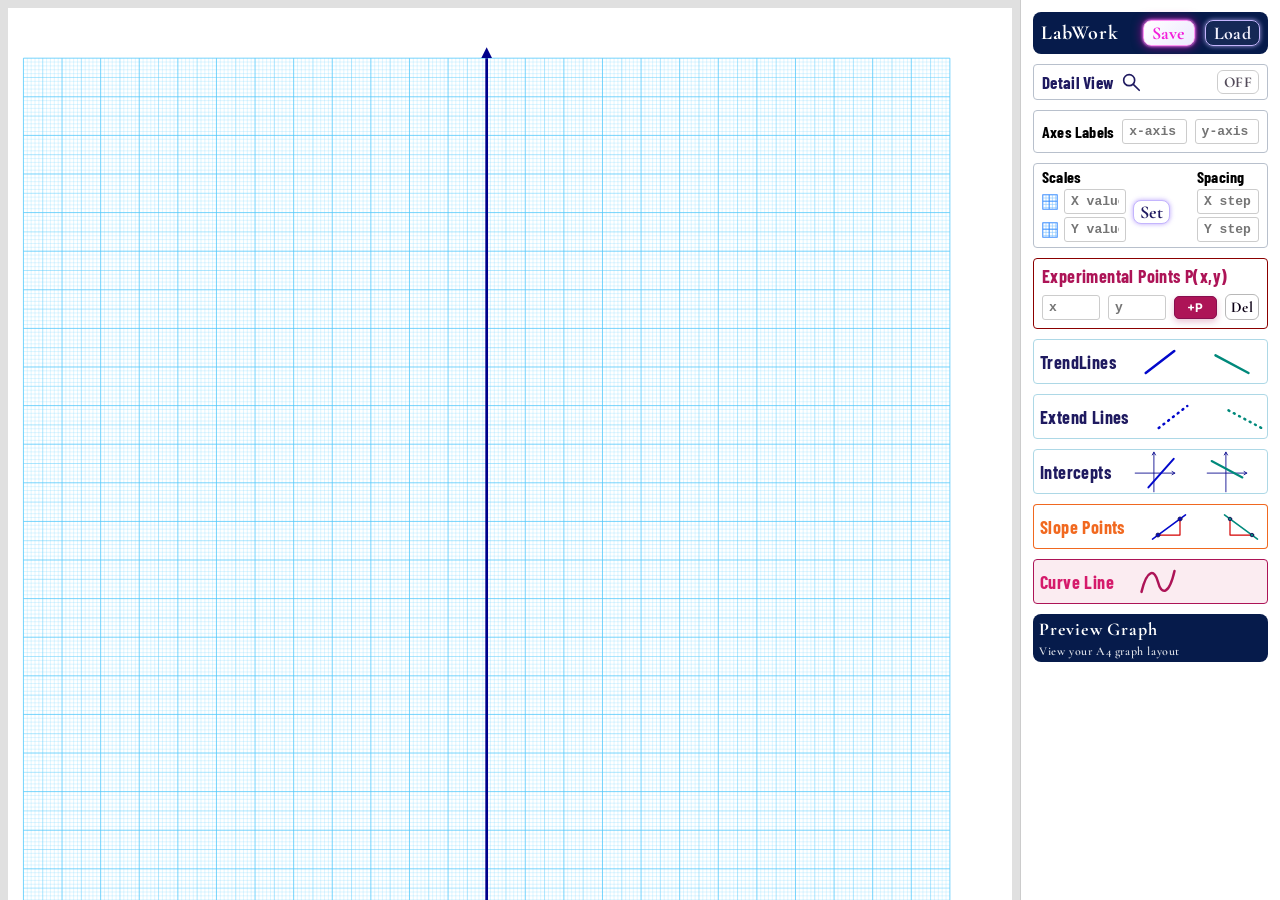
==== index.html @ 35045219 "Update index.html" ====
<!DOCTYPE html>
<html lang="ro">
<head>
  <meta charset="UTF-8">
  <meta name="viewport" content="width=device-width, initial-scale=1.0">
  <title>AxioGraph_4</title>

  <link rel="preconnect" href="https://fonts.googleapis.com">
  <link rel="preconnect" href="https://fonts.gstatic.com" crossorigin>
  <link href="https://fonts.googleapis.com/css2?family=Barlow+Condensed:wght@600;700;800;900&family=Cormorant+Garamond:wght@400;500;600;700&family=Inter:wght@400;500;600;700;800;900&display=swap" rel="stylesheet">
  
<link rel="stylesheet" href="style.css?v=mobile-5">
<script type="module" src="app.js?v=mobile-5"></script>
  
</head>

<body>
  <div id="workspace" class="main-container">

    <!-- ZONA STÂNGĂ: hârtia milimetrică reală AxioGraph -->
    <div id="sheet-column" class="graph-area">
      <div id="a4-container">
        <svg id="graph" xmlns="http://www.w3.org/2000/svg" viewBox="12 -3 260 266" preserveAspectRatio="xMinYMin meet">
          <defs>
            <marker id="arrow-head" viewBox="0 0 6 6" refX="0" refY="3" markerWidth="4" markerHeight="4" orient="auto">
              <path d="M 0 0 L 6 3 L 0 6 z" fill="#00008B" />
            </marker>
          </defs>

          <g id="grid-lines"></g>
          <g id="axes"></g>
          <g id="tick-marks"></g>
          <g id="scale-step-marks"></g>

          <g id="trendline-layer-1"></g>
          <g id="trendline-layer-2"></g>
          <g id="trendline-layer-3"></g>
          <g id="trendline-layer-4"></g>
          <g id="trendline-layer-5"></g>
          <g id="trendline-layer-6"></g>
          <g id="curveline-layer"></g>

          <g id="experimental-points"></g>
          <g id="slope-points"></g>
          <g id="intersection-points"></g>

          <text id="axis-label-x" class="axis-label-svg"
            x="260" y="252" text-anchor="start"></text>

            <text id="axis-label-y" class="axis-label-svg"
            x="135" y="6" text-anchor="middle"></text>
        
          <!-- Zonele invizibile pentru click/tap lângă axe -->
          <g id="magnifier-sensors" pointer-events="none"></g>
        
        </svg>


        <!-- Lupa Detail View -->
          <div
            id="magnifier-lens"
            class="magnifier-lens"
            hidden
            aria-hidden="true"
          >
            <svg
              id="magnifier-svg"
              xmlns="http://www.w3.org/2000/svg"
              preserveAspectRatio="xMidYMid meet"
            >
             <!-- Conținutul Axis Detail View va fi desenat de JavaScript. -->
              <rect
                class="magnifier-background"
                  x="0"
                  y="0"
                  width="100%"
                  height="100%"
              ></rect>
            </svg>
          </div>

      </div>
    </div>

    <!-- ZONA DREAPTĂ: panou  -->
    <div id="controls-column" class="control-panel">
      <div id="controls">

        <!-- CARD 1: LabWork -->
        <div class="card card-1">
          <span class="text-labwork">LabWork</span>

          <button id="save-work" class="btn-save btn-labwork">Save</button>

          <button id="load-work-btn" class="btn-load btn-labwork">Load</button>
          <input type="file" id="load-work-input" accept=".axio,.json,application/json" style="display:none;">
        </div>
        
 <!--CARD   MAGNIFIER  DETAIL VIEW-->

<!-- CARD: DETAIL VIEW -->
<div class="card card-magnifier">
  <div class="magnifier-row">

    <!-- Pornește modul Detail View -->
    <button
      id="activate-magnifier"
      type="button"
      class="magnifier-launch"
      aria-pressed="false"
    >
      <span class="magnifier-button-text">Detail View</span>

      <svg
        class="magnifier-icon"
        viewBox="0 0 24 24"
        aria-hidden="true"
      >
        <circle cx="10" cy="10" r="6"></circle>
        <line x1="14.5" y1="14.5" x2="21" y2="21"></line>
      </svg>
    </button>

    <!-- Oprește modul Detail View -->
    <button
      id="deactivate-magnifier"
      type="button"
      class="btn-del-text btn-magnifier-off"
      disabled
    >
      OFF
    </button>

  </div>

  <span id="magnifier-tip" class="magnifier-tip" role="status" hidden>
   Tap and drag along an axis to inspect<br>
    values and line intercepts.
  </span>
</div>

        <!-- CARD 2A: Axes Labels -->
<div class="card card-labels">
  <div class="row row-between">
    <span class="tool-title text-labels">Axes Labels</span>

    <input
      type="text"
      id="axis-label-input-x"
      class="input-label"
      placeholder="x-axis"
    >

    <input
      type="text"
      id="axis-label-input-y"
      class="input-label"
      placeholder="y-axis"
    >
  </div>
</div>

<!-- CARD 2B: Scales + Steps -->
<div class="card card-2">
  <div class="card-2-col">
    <div class="tool-title text-scale">Scales</div>

    <div class="row">
      <svg class="icon-square" viewBox="0 0 20 20" aria-hidden="true">
         <rect x="1" y="1" width="18" height="18" fill="#ffffff" stroke="#2f86ff" stroke-width="1.2"/>
         <path d="M5 1 V19 M9 1 V19 M13 1 V19 M17 1 V19
          M1 5 H19 M1 9 H19 M1 13 H19 M1 17 H19"
         stroke="#7fc4ff" stroke-width="0.7"/>
         <path d="M9 1 V19 M1 9 H19"
         stroke="#2f86ff" stroke-width="1"/>
          </svg>
      <input
        type="number"
        id="scale-input-x"
        class="input-label"
        step="any"
        placeholder="X value"
      >
    </div>

    <div class="row">
      <svg class="icon-square" viewBox="0 0 20 20" aria-hidden="true">
       <rect x="1" y="1" width="18" height="18" fill="#ffffff" stroke="#2f86ff" stroke-width="1.2"/>
         <path d="M5 1 V19 M9 1 V19 M13 1 V19 M17 1 V19
           M1 5 H19 M1 9 H19 M1 13 H19 M1 17 H19"
           stroke="#7fc4ff" stroke-width="0.7"/>
          <path d="M9 1 V19 M1 9 H19"
          stroke="#2f86ff" stroke-width="1"/>
           </svg>
      <input
        type="number"
        id="scale-input-y"
        class="input-label"
        step="any"
        placeholder="Y value"
      >
    </div>
  </div>

  <button
      id="apply-scale"
      type="button"
      class="btn-labwork btn-apply-scale"
  >
    Set
  </button>

  <div class="card-2-col">
    <div class="tool-title text-scale">Spacing</div>

    <div class="row">
      <input
        type="number"
        id="step-input-x"
        class="input-label"
        step="any"
        placeholder="X step"
      >
    </div>

    <div class="row">
      <input
        type="number"
        id="step-input-y"
        class="input-label"
        step="any"
        placeholder="Y step"
      >
    </div>
  </div>
</div>
        
<!-- CARD 3: Experimental Points -->
<div class="card card-3">
  <span class="tool-title text-datapoint">Experimental Points P(x,y)</span>

  <div class="row card-3-controls">
    <input
      type="number"
      id="point-input-x"
      class="input-xy"
      step="any"
      placeholder="x"
    >

    <input
      type="number"
      id="point-input-y"
      class="input-xy"
      step="any"
      placeholder="y"
    >

    <button id="add-point" class="btn-p-plus">+P</button>
    <button id="delete-full-point" class="btn-del-text">Del</button>
  </div>
</div>       

<!-- Cardul 4  Meniu flotant comun pentru TrendLine 1 și 2 -->
<div class="card floating-tool-card">
  <div class="floating-tool-row">
    <span class="floating-tool-title">TrendLines</span>

    <details class="ghost-line" name="tool-menu-group" style="--line-color:#0208cb; --fixed-color:#0008ff;">
      <summary class="ghost-line-summary" aria-label="TrendLine 1">
        <svg viewBox="0 0 40 40" width="44" height="44" aria-hidden="true">
          <line class="ghost-line-diagonal" x1="7" y1="30" x2="33" y2="10" vector-effect="non-scaling-stroke" />
          <path class="ghost-line-x" d="M14 14 L26 26 M26 14 L14 26" vector-effect="non-scaling-stroke" />
        </svg>
      </summary>
      <div class="ghost-line-content">
        <div class="btn-group">
          <button id="activate-trendline-1" class="btn-start">Draw Line</button>
          <button id="fix-trendline-1" class="btn-fix" disabled>Fix Line</button>
          <button id="reset-trendline-1" class="btn-del-text" disabled>Del</button>
        </div>
      </div>
    </details>

    <details class="ghost-line" name="tool-menu-group" style="--line-color:#00897B; --fixed-color:#029688;">
      <summary class="ghost-line-summary" aria-label="TrendLine 2">
        <svg viewBox="0 0 40 40" width="44" height="44" aria-hidden="true">
          <line class="ghost-line-diagonal" x1="5" y1="14" x2="35" y2="30" vector-effect="non-scaling-stroke" />
          <path class="ghost-line-x" d="M14 14 L26 26 M26 14 L14 26" vector-effect="non-scaling-stroke" />
        </svg>
      </summary>
      <div class="ghost-line-content">
        <div class="btn-group">
          <button id="activate-trendline-4" class="btn-start">Draw Line</button>
          <button id="fix-trendline-4" class="btn-fix" disabled>Fix Line</button>
          <button id="reset-trendline-4" class="btn-del-text" disabled>Del</button>
        </div>
      </div>
    </details>
  </div>
</div>


<!-- CARDUL 5: EXTEND LINE — meniu flotant comun pentru Line 1 și Line 2 -->
<div class="card floating-tool-card">
  <div class="floating-tool-row">
    <span class="floating-tool-title extendline-title">Extend Lines</span>

<!-- EXTEND LINE 1 -->
    <details
      class="ghost-line"
      name="tool-menu-group"
      style="--line-color:#0208cb; --fixed-color:#0008ff;"
    >
      <summary class="ghost-line-summary" aria-label="Extend Line 1">
        <svg viewBox="0 0 40 40" width="44" height="44" aria-hidden="true">
          <line
            class="ghost-line-diagonal"
            x1="7"
            y1="30"
            x2="33"
            y2="10"
            stroke-dasharray="1 5"
            vector-effect="non-scaling-stroke"
          />
          <path
            class="ghost-line-x"
            d="M14 14 L26 26 M26 14 L14 26"
            vector-effect="non-scaling-stroke"
          />
        </svg>
      </summary>

      <div class="ghost-line-content">
        <div class="btn-group">
          <button id="activate-extensions" class="btn-start">
            Extend
          </button>
          <button id="fix-extensions" class="btn-fix" disabled>
            Fix Extensions
          </button>
          <button id="reset-extensions" class="btn-del-text" disabled>
            Del
          </button>
        </div>
      </div>
    </details>

<!-- EXTEND LINE 2 -->
    <details
      class="ghost-line"
      name="tool-menu-group"
      style="--line-color:#00897B; --fixed-color:#029688;"
    >
      <summary class="ghost-line-summary" aria-label="Extend Line 2">
        <svg viewBox="0 0 40 40" width="44" height="44" aria-hidden="true">
          <line
            class="ghost-line-diagonal"
            x1="5"
            y1="14"
            x2="35"
            y2="30"
            stroke-dasharray="1 5"
            vector-effect="non-scaling-stroke"
          />
          <path
            class="ghost-line-x"
            d="M14 14 L26 26 M26 14 L14 26"
            vector-effect="non-scaling-stroke"
          />
        </svg>
      </summary>

      <div class="ghost-line-content">
        <div class="btn-group">
          <button id="activate-extensions-2" class="btn-start">
            Extend
          </button>
          <button id="fix-extensions-2" class="btn-fix" disabled>
            Fix Extensions
          </button>
          <button id="reset-extensions-2" class="btn-del-text" disabled>
            Del
          </button>
        </div>
      </div>
    </details>
  </div>
</div>

<!-- CARD 6: AXIS INTERCEPTS — meniuri flotante -->
<div class="card floating-tool-card">
  <div class="floating-tool-row">
    <span class="floating-tool-title">Intercepts</span>

<!-- INTERCEPTS — LINE 1 -->
    <details
      class="ghost-line"
      name="tool-menu-group"
      style="--line-color:#0208cb; --fixed-color:#0008ff;"
    >
      <summary class="ghost-line-summary" aria-label="Axis Intercepts Line 1">
        <svg viewBox="0 0 40 40" width="44" height="44" aria-hidden="true">
          <!-- Desenul complet moștenește animația vechii linii -->
          <g class="ghost-line-diagonal ghost-intercept-mark">

          <!-- OX -->
          <line
            class="ghost-intercept-axis"
            x1="2"
            y1="21"
            x2="38"
            y2="21"
          />
            <polyline
              class="ghost-intercept-axis"
              points="35.5,19.5 38,21 35.5,22.5"
            />

            <!-- OY -->
            <line
            class="ghost-intercept-axis"
            x1="19"
            y1="38"
            x2="19"
            y2="2"
          />
          <polyline
            class="ghost-intercept-axis"
            points="17.5,4.5 19,2 20.5,4.5"
          />

          <!-- Line 1 -->
          <line
            class="ghost-intercept-diagonal"
            x1="14"
            y1="34"
            x2="37"
            y2="8"
          />
        </g>

        <!-- X-ul rămâne separat -->
        <path
          class="ghost-line-x"
          d="M14 14 L26 26 M26 14 L14 26"
          vector-effect="non-scaling-stroke"
        />
       </svg>
      </summary>

      <div class="ghost-line-content">
        <div class="row row-between margin-b">
          <input
            type="number"
            id="intersection-x-value"
            class="input-xy input-intercept"
            step="any"
            placeholder="x₁"
          >
          <button id="add-intersection-x" class="btn-try">
          Try x-intercept
          </button>
          <button id="reset-intersection-x" class="btn-del-text">Del</button>
        </div>

        <div class="row row-between">
          <input
            type="number"
            id="intersection-y-value"
            class="input-xy input-intercept"
            step="any"
            placeholder="y₁"
          >
          <button id="add-intersection-y" class="btn-try">
          Try y-intercept
          </button>
          <button id="reset-intersection-y" class="btn-del-text">Del</button>
        </div>
      </div>
    </details>

<!-- INTERCEPTS — LINE 2 -->
    <details
      class="ghost-line"
      name="tool-menu-group"
      style="--line-color:#00897B; --fixed-color:#029688;"
    >
      <summary class="ghost-line-summary" aria-label="Axis Intercepts Line 2">

        <svg viewBox="0 0 40 40" width="44" height="44" aria-hidden="true">
          <!-- Desenul complet moștenește animația vechii linii -->
          <g class="ghost-line-diagonal ghost-intercept-mark">

            <!-- OX -->
            <line
              class="ghost-intercept-axis"
              x1="2"
              y1="21"
              x2="38"
              y2="21"
            />
            <polyline
              class="ghost-intercept-axis"
              points="35.5,19.5 38,21 35.5,22.5"
            />

            <!-- OY -->
            <line
              class="ghost-intercept-axis"
              x1="19"
              y1="38"
              x2="19"
              y2="2"
            />
            <polyline
              class="ghost-intercept-axis"
              points="17.5,4.5 19,2 20.5,4.5"
            />

            <!-- Line 2 -->
            <line
              class="ghost-intercept-diagonal"
              x1="6"
              y1="10"
              x2="34"
              y2="25"
            />
          </g>

          <!-- X-ul rămâne separat -->
          <path
            class="ghost-line-x"
            d="M14 14 L26 26 M26 14 L14 26"
            vector-effect="non-scaling-stroke"
          />
        </svg>
      </summary>

      <div class="ghost-line-content">
        <div class="row row-between margin-b">
          <input
            type="number"
            id="intersection-x-value-2"
            class="input-xy input-intercept"
            step="any"
            placeholder="x₂"
          >
          <button id="add-intersection-x-2" class="btn-try">
          Try x-intercept
          </button>
          <button id="reset-intersection-x-2" class="btn-del-text">Del</button>
        </div>

        <div class="row row-between">
          <input
            type="number"
            id="intersection-y-value-2"
            class="input-xy input-intercept"
            step="any"
            placeholder="y₂"
          >
          <button id="add-intersection-y-2" class="btn-try">
          Try y-intercept
          </button>
          <button id="reset-intersection-y-2" class="btn-del-text">Del</button>
        </div>
      </div>
    </details>
  </div>
</div>
        
<!-- CARD 7: Slope Points — meniu flotant -->
<div class="card card-5 floating-tool-card">
  <div class="floating-tool-row">
    <span class="floating-tool-title text-slope">Slope Points</span>

    <details
      class="ghost-line"
      name="tool-menu-group"
      style="--line-color:#0208cb; --fixed-color:#0008ff;"
    >
      <summary class="ghost-line-summary" aria-label="Slope Points">
        <svg viewBox="0 0 40 40" width="44" height="44" aria-hidden="true">

          <!-- Desenul care dispare ca fumul -->
          <g class="ghost-line-diagonal ghost-slope-mark">

            <!-- Dreapta albastră -->
            <line
              class="ghost-slope-line"
              x1="5"
              y1="31"
              x2="35"
              y2="9"
            />

            <!-- Diferențele Δx și Δy -->
            <polyline
              class="ghost-slope-guide"
              points="10,27.3 30,27.3 30,12.7"
            />

            <!-- Cele două puncte -->
            <circle class="ghost-slope-point" cx="10" cy="27.3" r="1.8" />
            <circle class="ghost-slope-point" cx="30" cy="12.7" r="1.8" />
          </g>

          <!-- × folosit când meniul este deschis -->
          <path
            class="ghost-line-x"
            d="M14 14 L26 26 M26 14 L14 26"
            vector-effect="non-scaling-stroke"
          />
        </svg>
      </summary>

      <div class="ghost-line-content">
        <div class="row row-between margin-b">
          <input
            type="number"
            id="slope-p1-x"
            class="input-xy"
            step="any"
            placeholder="x₁"
          >

          <input
            type="number"
            id="slope-p1-y"
            class="input-xy"
            step="any"
            placeholder="y₁"
          >

          <button id="add-slope-p1" class="btn-try">
            + P₁
          </button>

          <button id="reset-slope-p1" class="btn-del-text">Del</button>
        </div>

        <div class="row row-between">
          <input
            type="number"
            id="slope-p2-x"
            class="input-xy"
            step="any"
            placeholder="x₂"
          >

          <input
            type="number"
            id="slope-p2-y"
            class="input-xy"
            step="any"
            placeholder="y₂"
          >

          <button id="add-slope-p2" class="btn-try">
            + P₂
          </button>

          <button id="reset-slope-p2" class="btn-del-text">Del</button>
        </div>
      </div>
    </details>

    <details
      class="ghost-line"
      name="tool-menu-group"
      style="--line-color:#00897B; --fixed-color:#029688;"
    >
      <summary class="ghost-line-summary" aria-label="Slope Points Line 2">
          <svg viewBox="0 0 40 40" width="44" height="44" aria-hidden="true">

            <!-- Desenul pantei negative pt dreapta verde-->
            <g class="ghost-line-diagonal ghost-slope-mark">
              <line
                class="ghost-slope-line"
                x1="5"
                y1="9"
                x2="35"
                y2="31"
              />

              <polyline
                class="ghost-slope-guide"
                points="10,12.7 10,27.3 30,27.3"
              />

              <circle class="ghost-slope-point" cx="10" cy="12.7" r="1.6" />
              <circle class="ghost-slope-point" cx="30" cy="27.3" r="1.6" />
            </g>

            <path
              class="ghost-line-x"
              d="M14 14 L26 26 M26 14 L14 26"
              vector-effect="non-scaling-stroke"
            />
          </svg>
        </summary>

        <div class="ghost-line-content">
          <div class="row row-between margin-b">
            <input
              type="number"
              id="slope-s1-x"
              class="input-xy"
              step="any"
              placeholder="x₁"
            >

            <input
              type="number"
              id="slope-s1-y"
              class="input-xy"
              step="any"
              placeholder="y₁"
            >

            <button id="add-slope-s1" class="btn-try">+S₁</button>
            <button id="reset-slope-s1" class="btn-del-text">Del</button>
        </div>

        <div class="row row-between">
          <input
            type="number"
            id="slope-s2-x"
            class="input-xy"
            step="any"
            placeholder="x₂"
          >

          <input
            type="number"
            id="slope-s2-y"
            class="input-xy"
            step="any"
            placeholder="y₂"
          >

          <button id="add-slope-s2" class="btn-try">+S₂</button>
          <button id="reset-slope-s2" class="btn-del-text">Del</button>
       </div>
     </div>
   </details>
  </div>
</div>       

<!-- CARD 9: Curve Line — meniu flotant -->
<div class="card card-7 floating-tool-card">
  <div class="floating-tool-row">
    <span class="floating-tool-title text-curveline">Curve Line</span>

    <details
      class="ghost-line"
      name="tool-menu-group"
      style="--line-color:#AD1457; --fixed-color:#C2185B;"
    >
      <summary class="ghost-line-summary" aria-label="Curve Line">
        <svg viewBox="0 0 40 40" width="44" height="44" aria-hidden="true">

          <!-- Curba care preia hoverul și animația de fum -->
          <path
            class="ghost-line-diagonal ghost-curve-path"
            d="M5 29 C10 8, 17 8, 20 20 S30 32, 35 10"
            fill="none"
            vector-effect="non-scaling-stroke"
          />

          <!-- × afișat când meniul este deschis -->
          <path
            class="ghost-line-x"
            d="M14 14 L26 26 M26 14 L14 26"
            vector-effect="non-scaling-stroke"
          />
        </svg>
      </summary>

      <div class="ghost-line-content">
        <div class="btn-group">
          <button id="activate-curveline" class="btn-curve">
            Draw Curve
          </button>

          <button id="fix-curveline" class="btn-curve-fix" disabled>
            Fix Curve
          </button>

          <button id="reset-curveline" class="btn-del-text" disabled>
            Del
          </button>
        </div>
      </div>
    </details>
  </div>
</div>


        <!-- CARD 10: Graph preview -->
       <button id="preview-graph" class="btn-preview-graph">
          <span class="preview-title">Preview Graph</span>
          <span class="preview-note">
            View your A4 graph layout
          </span>
        </button>

      </div>
    </div>

    <button id="exit-preview" type="button">
      Keep Building
    </button>

  </div>
</body>
</html>
---- style.css ----
html,
body {
  margin: 0;
  padding: 0;
  width: 100%;
  height: 100vh;
  font-family: "Inter", "Segoe UI", Tahoma, Geneva, Verdana, sans-serif;
  background: #f4f6f8;
  overflow: hidden;
}

.main-container,
#workspace {
  display: flex;
  flex-direction: row;
  align-items: stretch;
  width: 100vw;
  height: 100vh;
  overflow: auto;   /* aici trebuie scroll când nu mai încape */
}


.graph-area {
  flex: 1 0 760px;
  min-width: 760px;
  height: 100vh;
  overflow: auto;
  background-color: #e0e0e0;
  padding: 8px;
  box-sizing: border-box;
  display: flex;
  align-items: flex-start;
  justify-content: flex-start;
}

#a4-container {
  position: relative;
  width: calc(100% - 0px);
  aspect-ratio: 264 / 270;
  flex-shrink: 0;
  min-height: 0;
}

#graph {
  display: block;
  width: 100%;
  height: 100%;
  background-color: white;
}

#tick-container {
  position: absolute;
  top: 0;
  left: 0;
  width: 100%;
  height: 100%;
  pointer-events: none;
}
/* Etichete axe peste SVG */
.axis-label-svg {
  font-family: "Inter", sans-serif;
  font-size: 3.4px;
  font-weight: 700;
  fill: #00008b;
  pointer-events: none;
}

/* Panou dreapta */
.control-panel {
  flex: 0 0 260px;
  width: 260px;
  min-width: 260px;
  max-width: 260px;
  height: 100vh;
  background-color: #ffffff;
  border-left: 1px solid #ccc;
  padding: 12px;
  overflow-y: auto;
  overflow-x: auto;
  box-sizing: border-box;
  position: relative;
  z-index: 2;
}

#controls {
  width: 100%;
}

/* Carduri */
.card {
  border-radius: 4px;
  padding: 10px;
  margin-bottom: 10px;
  display: flex;
  flex-direction: column;
  gap: 8px;
  box-sizing: border-box;
  background-color: white;
}

.row {
  display: flex;
  align-items: center;
  gap: 6px;
  width: 100%;
}

.row-between {
  justify-content: space-between;
}

.margin-b {
  margin-bottom: 4px;
}

.btn-group {
  display: flex;
  gap: 6px;
  align-items: center;
}

.tool-title {
  font-size: 18px;
  font-weight: 700;
  letter-spacing: 0.2px;
  white-space: nowrap;
  font-family: "Cormorant Garamond", "Barlow Condensed", "Inter", sans-serif;
}

/* Inputuri generale*/
input {
  border: 1px solid #ccc;
  padding: 4px 6px;
  border-radius: 3px;
  font-family: "Consolas", "Courier New", monospace;
  font-size: 13px;
  font-weight: 600;
  color: #111111;
  box-sizing: border-box;
}

input[type="number"]::-webkit-outer-spin-button,
input[type="number"]::-webkit-inner-spin-button {
  -webkit-appearance: none;
  margin: 0;
}

input[type="number"] {
  appearance: textfield;
  -moz-appearance: textfield;
}

.input-xy {
  width: 52px;
}

.input-label {
  width: 60px;
}
.card-labels .input-label {
  width: 100%;
  min-width: 0;
}

/* Butoane generale */
button {
  border: none;
  border-radius: 5px;
  padding: 3px 4px;
  font-family:"Inter", sans-serif;
  font-weight: 700;
  font-size: 12px;
  cursor: pointer;
  white-space: nowrap;
}

button:hover:not(:disabled) {
  filter: brightness(0.96);
}

button:disabled {
  opacity: 0.70;
  cursor: default;
}

/*Butonul Del folosit peste tot*/
.btn-del-text {
  background: transparent;
  border: 1px solid #b8b8b8;
  color: #0c0015;
  font-family: "Cormorant Garamond", "Poppins", "Segoe UI", sans-serif;
  font-size: 15px;
  font-weight: 700;
  text-transform: none;
  letter-spacing: 0.4px;
  cursor: pointer;
  padding: 3px 5px;
  border-radius: 6px;
  transition:
  color 0.15s ease,
  border-color 0.15s ease,
  background-color 0.15s ease,
  transform 0.12s ease;
}

.btn-del-text:hover:not(:disabled) {
  color: #e90410;
  border-color: #e90410;
  background-color: #fff3f1;
}
/* Confirmare tactilă discretă la click */
.btn-del-text:active:not(:disabled) {
  transform: translateY(1px) scale(0.94);
  transition-duration: 0.07s;
}

/* ==================================================
   CARD 1 — LABWORK, SAVE ȘI LOAD
   ================================================== */

/* Forma cardului */
.card-1 {
  border: none;
  background-color: #061b4b;
  flex-direction: row;
  align-items: center;
  justify-content: flex-start;
  gap: 10px;
  padding: 8px 8px;
  border-radius: 8px;
}


/* Titlul LabWork */
.text-labwork {
  font-family: "Cormorant Garamond", Georgia, serif;
  color: #ffffff;
  font-size: 20px;
  font-weight: 700;
  letter-spacing: 0.8px;
  line-height: 1;
}


/* Aspectul comun al butoanelor Save și Load */
.btn-labwork {
  
  font-family: "Cormorant Garamond", "Barlow Condensed", "Inter", sans-serif, Georgia, serif;

  font-size: 18px;
  font-weight: 700;
  letter-spacing: 0.3px;
  line-height: 1;
  padding: 3px 8px;
  border-radius: 8px;

  transition:
    background-color 0.25s ease,
    color 0.25s ease,
    border-color 0.25s ease,
    opacity 0.25s ease,
    box-shadow 0.25s ease,
    transform 0.25s ease;
}
/* Mișcare comună pentru Save și Load */
.btn-labwork:hover:not(:disabled) {
  transform: translateY(-1px);
}

.btn-labwork:active:not(:disabled) {
  transform: translateY(1px);
  transition-duration: 0.08s;
}


/* Butonul Save — varianta luminoasă, cu glow difuz + gradient */
.btn-save {
  margin-left: auto;
  background: linear-gradient(135deg, #ffffff 0%, #ede9fe 100%);
  color: #f41cdb;
  font-weight: 800;
  border: 1.5px solid #fc94f0;
  box-shadow:
    0 0 3px 0.5px rgb(243, 116, 248),
    0 0 10px 2px rgba(196, 4, 155, 0.548);
}

.btn-save:hover:not(:disabled) {
  background: linear-gradient(135deg, #fce7fb 0%, #f9c9f5 100%);
  color: #d94fc7;
  border-color: #fc94f0;
  box-shadow:
    0 0 3px 0.5px rgba(243, 116, 248, 0.7),
    0 0 10px 2px rgba(196, 4, 155, 0.35);
  opacity: 0.92;
}



/* Butonul Load — contur mai gros, cu glow strâns doar pe linie */
.btn-load {
  background-color: rgba(255, 255, 255, 0.06);
  color: #f5f3ff;
  border: 1.5px solid #c4b5fd;
  box-shadow: 0 0 4px 0.5px rgba(196, 181, 253, 0.7);
}

.btn-load:hover:not(:disabled) {
  background-color: rgba(255, 255, 255, 0.14);
  color: #ddd6fe;
  border-color: #a78bfa;
  box-shadow: 0 0 6px 1px rgba(167, 139, 250, 0.85);
  opacity: 0.88;
}


/* ==================================================
   DETAIL VIEW — CARD ȘI COMENZI - AXIS MAGNIFIER 
   ================================================== */

.card-magnifier {
  position: relative;
  overflow: visible;
  border: 1px solid #b8c0cc;
  background-color: white;
  padding: 4px 8px;
  gap: 0;
}

.magnifier-row {
  display: flex;
  align-items: center;
  width: 100%;
  gap: 7px;
}

/* Zona clicabilă Detail View + lupă */
.magnifier-launch {
  flex: 1 1 auto;
  display: flex;
  align-items: center;
  gap: 7px;
  min-width: 0;
  padding: 2px 0;

  background: transparent;
  border: none;
  color: #1f1a60;
  box-shadow: none;

  font-family: "Barlow Condensed", "Inter", sans-serif;
  font-size: 17px;
  font-weight: 700;
  letter-spacing: 0.3px;
  text-align: left;

  transition:
    color 0.15s ease,
    transform 0.15s ease;
  transform-origin: left center;
}

/* Magnifier Hover: schimbare de culoare și mișcare */
.magnifier-launch:hover:not(:disabled) {
  color: #0008ff;
  transform: translateY(-1px) scale(1.14);
  filter: none;
}

/* Impuls scurt la apăsare */
.magnifier-launch:active:not(:disabled) {
  transform: translateY(0) scale(1.12);
  transition-duration: 0.08s;
}

/* Iconița se așază în dreapta zonei de activare */
.magnifier-icon {
  width: 22px;
  height: 22px;
  flex: 0 0 22px;
  

  fill: none;
  stroke: currentColor;
  stroke-width: 1.8;
  stroke-linecap: round;
}

/* Detail View este activ */
.magnifier-launch[aria-pressed="true"] {
  color: #0008ff;
}

.magnifier-launch[aria-pressed="true"] .magnifier-icon {
  filter: drop-shadow(0 0 2px rgba(0, 8, 255, 0.55));
}

/* OFF păstrează aspectul general al butonului Del */
.btn-magnifier-off {
  flex: 0 0 auto;
  padding: 2px 6px;
}

/* Mesajul va apărea sub card fără să împingă cardurile următoare */
.magnifier-tip {
  position: absolute;
  top: calc(100% + 4px);
  left: 0;
  right: 0;
  z-index: 70;

  box-sizing: border-box;
  padding: 8px 8px;
  border: 1px solid #5c52f3;
  border-radius: 6px;
  background-color: white;
  color: #05022f;
  box-shadow: 0 6px 14px rgba(31, 26, 96, 0.18);

  font-family: "Cormorant Garamond", Georgia, serif;
  font-size: 14px;
  font-weight: 700;
  letter-spacing: 0.2px;
  text-align: center;
  white-space: nowrap;
}

/* ==================================================
   DETAIL VIEW — FEREASTRA LUPEI
   ================================================== */

.magnifier-lens {
  position: absolute;
  z-index: 80;
  pointer-events: none;
  overflow: hidden;
  box-sizing: border-box;

  background-color: white;
  border: 1px solid #1f1a60;
  border-radius: 6px;
  box-shadow: 0 6px 16px rgba(31, 26, 96, 0.22);
  }

/* Lupa pentru OX: lată și joasă */
.magnifier-lens.is-x {
  width: 160px;
  height: 80px;
}

/* Lupa pentru OY: îngustă și înaltă */
.magnifier-lens.is-y {
  width: 90px;
  height: 170px;
}

.magnifier-lens[hidden] {
  display: none;
}

#magnifier-svg {
  display: block;
  width: 100%;
  height: 100%;
}

.magnifier-background {
  fill: white;
}


/* CARD 2A: Axes Labels */
.card-labels {
  border: 1.5px solid #b8c0cc;
  background-color: white;
  padding: 8px;
}
.text-labels {
  font-family: "Barlow Condensed", Inter, sans-serif;
  font-size: 16px;
}

.card-labels .row {
  display: grid;
  grid-template-columns: auto 1fr 1fr;
  align-items: center;
  gap: 8px;
}


/* CARD 2B: Scales + Steps */
.card-2 {
  border: 1.5px solid #b8c0cc;
  background-color: white;
  flex-direction: row;
  align-items: center;
  justify-content: space-between;
  gap: 8px;
  padding: 3px 8px 5px;
}

.card-2-col {
  flex: 0 0 auto;
  display: flex;
  flex-direction: column;
  gap: 3px;
}
.text-scale {
  font-family: "Barlow Condensed", Inter, sans-serif;
  font-size: 16px;
  font-weight: 700;
  letter-spacing: 0.2px;
}
.card-2 .input-label {
  width: 62px;
}

.btn-apply-scale {
  background-color: #ffffff;
  color: #1f1a60;
  border: 1.5px solid #c4b5fd;
  box-shadow: 0 0 4px 0.5px rgba(167, 139, 250, 0.65);
  margin-top: 14px;
  padding: 2px 6px;
  position: relative;
  left: -10px;
}

.btn-apply-scale:hover:not(:disabled) {
  background-color: #f5f3ff;
  color: #0008ff;
  border-color: #a78bfa;
  box-shadow: 0 0 6px 1px rgba(167, 139, 250, 0.8);
}

.icon-square {
  width: 16px;
  height: 16px;
  display: inline-block;
  flex: 0 0 auto;
}

/* ==================================================
   CARD 3 — EXPERIMENTAL POINTS
   ================================================== */

/* Forma cardului */
.card-3 {
  border: 1px solid #8b0000;
  background-color: white;
  padding: 6px 8px 8px;
  gap: 7px;
}

/* Titlul Experimental Points */
.text-datapoint {
  font-family: "Barlow Condensed", Inter, sans-serif;
  color: #AD1457;
  font-size: 18px;
  font-weight: 700;
  letter-spacing: 0.4px;
}

/* Rândul cu x, y, +P și Del Am mărit puțin și inputurile*/
.card-3-controls {
  gap: 8px;
}
.card-3 .input-xy {
  width: 58px;
}

/* Butonul +P ocupă spațiul rămas. Reguli pentru butonul + P */
.btn-p-plus {
  flex: 1 1 auto;
  background-color: #AD1457;
  border: 1px solid #880E4F;
  color: white;
  box-shadow: 0 3px 6px rgba(173, 20, 87, 0.25);

  transition:
    background-color 0.18s ease,
    border-color 0.18s ease,
    box-shadow 0.18s ease,
    transform 0.18s ease;
}

/* Hover pentru +P */
.btn-p-plus:hover:not(:disabled) {
  background-color: #D81B60;
  border-color: #AD1457;
  box-shadow: 0 4px 8px rgba(173, 20, 87, 0.3);
  transform: translateY(-1px);
  filter: none;
}
/* Animație pentru butonul de adăugare punct +P */
.btn-p-plus.is-popping,
.btn-apply-scale.is-popping {
  animation: point-button-pop 0.36s cubic-bezier(0.2, 0.8, 0.3, 1);
}

@keyframes point-button-pop {
  0% {
    transform: scale(1);
  }

  45% {
    transform: scale(1.28);
  }

  75% {
    transform: scale(0.97);
  }

  100% {
    transform: scale(1);
  }
}


/* ==================================================
   CARD 5 ȘI 6; TRENDLINE ȘI EXTEND LINE— MENIURI FLOTANTE 
   ================================================== */

/* Cardul comun */
.floating-tool-card {
  position: relative;
  border: 1px solid #add8e6;
  background-color: white;
  padding: 0px 6px;
  overflow: visible;
}

/* Cardul trece deasupra celor următoare când un meniu este deschis */
.floating-tool-card:has(.ghost-line[open]) {
  z-index: 50;
}


/* Rândul cu titlul și cele două linii */
.floating-tool-row {
  display: flex;
  align-items: center;
  gap: 14px;
  overflow: visible;
}


/* Titlul TrendLine și spațierea*/
.floating-tool-title {
  font-family: "Barlow Condensed", "Inter", sans-serif;
  font-size: 18px;
  font-weight: 700;
  letter-spacing: 0.4px;
  color: #1f1a60;
}
.floating-tool-title + .ghost-line {
  margin-left: 1px;
}

/* Fiecare meniu individual */
.ghost-line {
  position: static;
  padding: 0;
}
/* Regula pentru Extend Line sa stea pe un rând */
.extendline-title {
  white-space: nowrap;
  flex: 0 0 auto;
}

/* Zona clicabilă invizibilă de 44 × 44px */
.ghost-line-summary {
  list-style: none;
  display: flex;
  align-items: center;
  justify-content: center;
  width: 58px;
  height: 43px;
  padding: 0;
  cursor: pointer;
  line-height: 0;
}

.ghost-line-summary::-webkit-details-marker,
.ghost-line-summary::marker {
  display: none;
}


/* Linia în repaus */
.ghost-line-diagonal {
  stroke: var(--line-color);
  stroke-width: 2.5;
  stroke-linecap: round;
  opacity: 1;
  filter:
    blur(0)
    drop-shadow(0 0 0 transparent);
  transform: translateY(0);
  
  transition:
    opacity 1.1s ease 0.2s,
    filter 1.1s ease 0.2s,
    transform 1.1s ease 0.2s,
    stroke-width 0.2s ease;
}


/* Hover: îngroșare moderată și glow discret */
.ghost-line-summary:hover .ghost-line-diagonal {
  stroke-width: 2.9;
  filter:
    blur(0)
    drop-shadow(0 0 2px var(--line-color));
}


/* La deschidere, linia urcă, se transformă în fum și dispare */
.ghost-line[open] > .ghost-line-summary .ghost-line-diagonal {
   animation: ghost-line-smoke 1.10s linear both;
}
@keyframes ghost-line-smoke {
  /* Linia începe să urce limpede */
  0% {
    opacity: 1;
    filter:
      blur(0)
      drop-shadow(0 0 0 transparent);
    transform: translateY(0);
  }

  /* Continuă urcarea înainte de apariția fumului */
  35% {
    opacity: 1;
    filter:
      blur(0.5px)
      drop-shadow(0 0 0 transparent);
    transform: translateY(-3.5px);
  }

  /* Fumul se formează cât linia este încă opacă */
  65% {
    opacity: 1;
    filter:
      blur(7px)
      drop-shadow(0 0 0 transparent);
    transform: translateY(-6.5px);
  }

  /* Fumul începe să dispară */
  82% {
    opacity: 0.65;
    filter:
      blur(9px)
      drop-shadow(0 0 0 transparent);
    transform: translateY(-8.2px);
  }

  /* Dispariția completă */
  100% {
    opacity: 0;
    filter:
      blur(10px)
      drop-shadow(0 0 0 transparent);
    transform: translateY(-10px);
  }
}


/* × ascuns */
.ghost-line-x {
  stroke: var(--line-color);
  stroke-width: 2.5;
  stroke-linecap: round;
  opacity: 0;
  transform-box: fill-box;
  transform-origin: center;
  transform: scale(0.35);

  transition:
    opacity 0.2s ease,
    transform 0.2s ease;
}


/* × apare după dizolvarea liniei */
.ghost-line[open] > .ghost-line-summary .ghost-line-x {
  animation: ghost-x-appear 0.18s ease 1.12s both;
}
@keyframes ghost-x-appear {
  from {
    opacity: 0;
    transform: scale(0.35);
  }

  to {
    opacity: 1;
    transform: scale(0.78);
  }
}


/* Meniul ocupă întreaga lățime a cardului */
.ghost-line-content {
  position: absolute;
  top: calc(100% + 4px);
  left: 0;
  right: 0;
  z-index: 60;
  box-sizing: border-box;
  padding: 8px;
  background-color: white;
  border: 1px solid var(--line-color);
  border-radius: 7px;
  box-shadow: 0 10px 24px rgba(34, 20, 70, 0.22);
  white-space: nowrap;
}
/* Panoul apare după ce linia și-a terminat dizolvarea */
.ghost-line[open] > .ghost-line-content {
  animation: ghost-panel-appear 0.22s ease 0.95s both;
}
@keyframes ghost-panel-appear {
  from {
    opacity: 0;
    pointer-events: none;
  }

  to {
    opacity: 1;
    pointer-events: auto;
  }
}

/* Butoanele sunt centrate în meniul lat */
.ghost-line-content .btn-group {
  width: 100%;
  justify-content: center;
}

/* =========================================================
   DRAW LINE ȘI FIX LINE — BUTOANE TEXT DIN MENIUL TRENDLINE
   ========================================================= */

/* Aspectul comun */
.btn-start,
.btn-fix {
  position: relative;
  background: transparent;
  border: none;
  padding: 5px 8px;
  font-family:  "Barlow Condensed","Inter", sans-serif;
  font-size: 16px;
  font-weight: 600;
  letter-spacing: 0.5px;
  line-height: 1;
  color: var(--button-idle);
  box-shadow: none;
  overflow: visible;

  transition:
    color 0.2s ease,
    text-shadow 0.2s ease,
    transform 0.2s ease;
}


/* Culorile pentru Draw Line — indigo electric */
.btn-start {
  --button-idle: color-mix(in srgb, var(--line-color) 80%, black);
  --button-hover: var(--line-color);
  --button-glow: color-mix(in srgb, var(--line-color) 60%, transparent);
  --button-glow-soft: color-mix(in srgb, var(--line-color) 14%, transparent);
}


/* Culorile pentru Fix Line — violet-indigo mai profund */
.btn-fix {
  --button-idle: color-mix(in srgb, var(--fixed-color) 80%, black);
  --button-hover: var(--fixed-color);
  --button-glow: color-mix(in srgb, var(--fixed-color) 60%, transparent);
  --button-glow-soft: color-mix(in srgb, var(--fixed-color) 14%, transparent);
}


/* Underline-ul ascuns */
.btn-start::after {
  content: "";
  position: absolute;
  left: 8px;
  right: 8px;
  bottom: 1px;
  height: 1.5px;
  border-radius: 999px;
  background-color: var(--line-color);
  box-shadow: 0 1px 2px var(--button-glow);
  transform: scaleX(0);
  transform-origin: left center;

  transition: transform 0.2s ease;
}


/* Hover: text mai luminos, glow și mărire optică */
.btn-start:hover:not(:disabled),
.btn-fix:hover:not(:disabled) {
  color: var(--button-hover);
  text-shadow:
  0 1px 1px var(--button-glow),
  0 2px 3px var(--button-glow-soft);
  transform: translateY(-1px) scale(1.22);
  filter: none;
}


/* Underline-ul Draw se trasează la hover */
.btn-start:hover:not(:disabled)::after {
  transform: scaleX(1);
}

/* Underline-ul Fix — complet, dar ascuns și ridicat */
.btn-fix::after {
  content: "";
  position: absolute;
  left: 8px;
  right: 8px;
  bottom: 1px;
  height: 1.5px;
  border-radius: 999px;
  background-color: var(--fixed-color);
  opacity: 0;
  transform: translateY(-4px);

  transition:
    transform 0.2s cubic-bezier(0.175, 0.885, 0.32, 1.27),
    opacity 0.2s ease,
    box-shadow 0.2s ease;
}


/* La hover, underline-ul Fix coboară și se blochează */
.btn-fix:hover:not(:disabled)::after {
  opacity: 1;
  transform: translateY(0);
  box-shadow: 0 4px 5px var(--button-glow-soft);
}


/* La click, underline-ul face un snap scurt */
.btn-fix:active:not(:disabled)::after {
  transform: translateY(1px) scaleX(0.94);
  transition-duration: 0.07s;
}


/* Mic impuls în momentul apăsării */
.btn-start:active:not(:disabled) {
  transform: translateY(0) scale(1.1);
  transition-duration: 0.08s;
}


/* Draw Line este activ cât timp dreapta poate fi mișcată */
.btn-start.is-active {
  color: var(--button-hover);
  text-shadow:
  0 0 1px var(--button-glow),
  1px 1px 2px var(--button-glow-soft);
  animation: draw-line-pop 0.3s ease;
  filter: none;
}


/* Underline permanent în starea activă */
.btn-start.is-active::after {
  transform: scaleX(1);
}


/* Pop scurt la activare */
@keyframes draw-line-pop {
  0% {
    transform: scale(0.92);
  }

  60% {
    transform: scale(1.08);
  }

  100% {
    transform: scale(1);
  }
}

/* =========================================================
   CARD 7; TRY INTERCEPT — BUTON TEXT SIMPLU DIN CARDUL INTERCEPTS
   ========================================================= */

.btn-try {
  background: transparent;
  border: none;
  padding: 5px 8px;
  font-family: "Barlow Condensed", "Inter", sans-serif;
  font-size: 16px;
  font-weight: 600;
  letter-spacing: 0.4px;
  line-height: 1;
  color: var(--line-color);
  box-shadow: none;

  transition: 
     transform 0.25s ease,
     text-shadow 0.18s ease;
}

/* Hover: glow discret în culoarea dreptei */
.btn-try:hover:not(:disabled) {
  filter: none;
  text-shadow:
    0 0 2px color-mix(
      in srgb,
      var(--line-color) 45%,
      transparent
    );
}
/* =========================================================
   SVG PENTRU ILUSTRARE AXIS INTERCEPTS
   ========================================================= */

/* Axele OX și OY */
.ghost-intercept-axis {
  fill: none;
  stroke: #00008B;
  stroke-width: 0.85;
  stroke-linecap: round;
  stroke-linejoin: round;
  vector-effect: non-scaling-stroke;

  transition: stroke-width 0.2s ease;
}

/* Dreapta care intersectează axele */
.ghost-intercept-diagonal {
  fill: none;
  stroke: var(--line-color);
  stroke-width: 2;
  stroke-linecap: round;
  vector-effect: non-scaling-stroke;

  transition: stroke-width 0.2s ease;
}

/* Hover pe întregul desen */
.ghost-line-summary:hover .ghost-intercept-axis {
  stroke-width: 1;
}

.ghost-line-summary:hover .ghost-intercept-diagonal {
  stroke-width: 2.4;
}

/* Inputuri Axis Intercepts */
.input-xy.input-intercept {
  width: 58px;
}

/* Impuls scurt la apăsare */
.btn-try:active:not(:disabled) {
  transform: scale(1.18);
  transition-duration: 0.08s;
}

/* CARD 7 SLOPE REGULI DE BAZĂ*/
.card-5 {
  border: 1px solid #f06216f4;
  background-color: white;
}
.card-5 .ghost-line-content .btn-del-text {
  transform: translateX(-3px);
}
.text-slope {
  color: #f06216f4;
}
.card-5 .floating-tool-title {
  white-space: nowrap;
  flex: 0 0 auto;
}

/* CARD 7 SLOPE: Desenul pantei din iconiță */
.ghost-slope-line {
  stroke: var(--line-color);
  stroke-width: 1.6;
  stroke-linecap: round;
  vector-effect: non-scaling-stroke;
}

.ghost-slope-guide {
  fill: none;
  stroke: #d40000;
  stroke-width: 1.2;
  stroke-linecap: round;
  stroke-linejoin: round;
  vector-effect: non-scaling-stroke;
}

.ghost-slope-point {
  fill: var(--line-color);
  stroke: #1f1a60;
  stroke-width: 1;
  vector-effect: non-scaling-stroke;
}


/* CARD 9 CURVE LINE REGULI GENERALE */
.card-7 {
  border: 1px solid #ad1457;
  background-color: #fbecf1;
}

.text-curveline {
  color: #d51a6b;
  font-weight: 700;
}

/* Comenzile text pentru Curve Line */
.btn-curve,
.btn-curve-fix {
  background: transparent;
  border: none;
  box-shadow: none;
  padding: 5px 8px;

  font-family: "Barlow Condensed", "Inter", sans-serif;
  font-size: 16px;
  font-weight: 700;
  letter-spacing: 0.5px;
  line-height: 1;

  transition:
    color 0.18s ease,
    transform 0.18s ease;
}

/* Draw — culorile vechi păstrate */
.btn-curve {
  color: #AD1457;
}

/* Fix — rozuri mai închise, vizibile pe alb */
.btn-curve-fix {
  color: #C2185B;
}

/* Hover: schimbare de culoare și mișcare, fără blur */
.btn-curve:hover:not(:disabled) {
  color: #D81B60;
  transform: translateY(-1px) scale(1.14);
  filter: none;
}

.btn-curve-fix:hover:not(:disabled) {
  color: #E91E63;
  transform: translateY(-1px) scale(1.12);
  filter: none;
}

/* Impuls scurt la apăsare */
.btn-curve:active:not(:disabled),
.btn-curve-fix:active:not(:disabled) {
  transform: translateY(0) scale(1.12);
  transition-duration: 0.08s;
}

/* CARD 10 Pentru vizualizare grafic întreg*/
.btn-preview-graph {
  font-family: "Cormorant Garamond", Georgia, serif;
  width: 100%;
  background-color: #061b4b;
  color: #ffffff;
  padding: 4px 6px;
  font-size: 18px;
  font-weight: 700;
  letter-spacing: 0.8px;
  margin-top: 5px;
  border-radius: 8px;
  
  position: relative;
  overflow: hidden;

  display: flex;
  flex-direction: column;
  align-items: flex-start;
  text-align: left;
  gap: 4px;

  transition:
    background-color 0.25s ease,
    box-shadow 0.25s ease,
    transform 0.25s ease;
}

.preview-note {
  font-family: "Cormorant Garamond", Georgia, serif;
  font-size: 12px;
  font-weight: 600;
  letter-spacing: 0.6px;
  opacity: 0.88;
}

/* Linia care deschide Preview-ul */
.btn-preview-graph::after {
  content: "";
  position: absolute;
  left: 50%;
  top: 50%;
  width: calc(100% - 12px);
  height: 2px;

  background: linear-gradient(
    90deg,
    transparent,
    #818cf8,
    #ffffff,
    #818cf8,
    transparent
  );

  opacity: 0;
  transform: translate(-50%, -50%) scaleX(0);
  transform-origin: center;
  box-shadow: 0 0 5px rgba(129, 140, 248, 0.75);
  pointer-events: none;
}

.btn-preview-graph.is-launching {
  pointer-events: none;
}

.btn-preview-graph.is-launching::after {
  animation: preview-line-draw 1.6s cubic-bezier(0.65, 0, 0.35, 1) both;
}

@keyframes preview-line-draw {
  0% {
    opacity: 0;
    transform: translate(-50%, -50%) scaleX(0);
    box-shadow: 0 0 5px rgba(129, 140, 248, 0.75);
    filter: brightness(1);
  }

  20% {
    opacity: 1;
  }

  70% {
    opacity: 1;
    transform: translate(-50%, -50%) scaleX(1);
    box-shadow: 0 0 14px rgba(129, 140, 248, 1);
    filter: brightness(1);
  }

  88% {
    opacity: 0.9;
    transform: translate(-50%, -50%) scaleX(1);
    box-shadow:
      0 0 8px rgba(255, 255, 255, 0.75),
      0 0 24px 18px rgba(129, 140, 248, 0.9);
    filter: brightness(1.5);
   
  }

  100% {
    opacity: 0;
    transform: translate(-50%, -50%) scaleX(1);
    box-shadow:
      0 0 34px 34px rgba(129, 140, 248, 0);
    filter: brightness(1.7);
    
  }
}

/* SVG interaction helpers */
.trend-handle,
.curve-handle {
  pointer-events: all;
  touch-action: none;
}

.trend-hit {
  pointer-events: stroke;
  touch-action: none;
}


*::-webkit-scrollbar {
  width: 10px;
  height: 10px;
}

*::-webkit-scrollbar-track {
  background: #e8eef8;
}

*::-webkit-scrollbar-thumb {
  background: #146f9c;
  border-radius: 999px;
  border: 2px solid #e8eef8;
}

*::-webkit-scrollbar-thumb:hover {
  background: #0f5578;
}

* {
  scrollbar-width: thin;
  scrollbar-color: #146f9c #e8eef8;
}
/* Graph preview mode */

/* În modul normal, butonul Back nu apare. */
#exit-preview {
  display: none;
}

/* În preview, panoul de comandă dispare. */
body.preview-mode #controls-column {
  display: none;
}

/* Fereastra nu mai are scroll în preview. */
body.preview-mode #workspace {
  overflow: hidden;
  align-items: center;
  justify-content: center;
}

/* Zona graficului ocupă întreaga fereastră. */
body.preview-mode #sheet-column {
  flex: 1 1 auto;
  width: 100vw;
  min-width: 0;
  height: 100vh;
  padding: 4px;
  overflow: hidden;
  align-items: center;
  justify-content: center;
}

/* Graficul încape integral și își păstrează proporțiile. */
body.preview-mode #a4-container {
  width: min(calc(100vw - 8px), 96vh);
  height: auto;
  aspect-ratio: 260 / 266;
  flex-shrink: 0;
}

/* Butonul de revenire apare în colț. */
body.preview-mode #exit-preview {
  display: block;
  position: fixed;
  right: 16px;
  bottom: 16px;
  z-index: 100;
  width: auto;
  padding: 8px 12px;
  background-color: #380072;
  color: white;
  border-radius: 7px;
  box-shadow: 0 4px 10px rgba(56, 0, 114, 0.3);

  transition:
    background-color 0.2s ease,
    box-shadow 0.2s ease,
    transform 0.2s ease;
}
body.preview-mode #exit-preview:hover {
  background-color: #5700a8;
  box-shadow: 0 7px 14px rgba(56, 0, 114, 0.4);
  transform: translateY(-3px) scale(1.04);
  filter: none;
}

body.preview-mode #exit-preview:active {
  transform: translateY(0) scale(0.96);
  transition-duration: 0.08s;
}

@media (max-width: 700px) {
  .graph-area {
    flex: 0 0 auto;
    min-width: 0;
    height: 100dvh;
  }

  .control-panel {
    height: 100dvh;
    min-height: 0;
    overflow-y: auto;
  }

  #a4-container {
    width: auto;
    height: calc(100dvh - 16px);
  }
  .trend-hit[data-trendline="1"] {
    pointer-events: none;
  }

.trend-hit-band[data-trendline="1"] {
  pointer-events: all;
  touch-action: none;
  -webkit-user-select: none;
  user-select: none;
  -webkit-touch-callout: none;
}
}
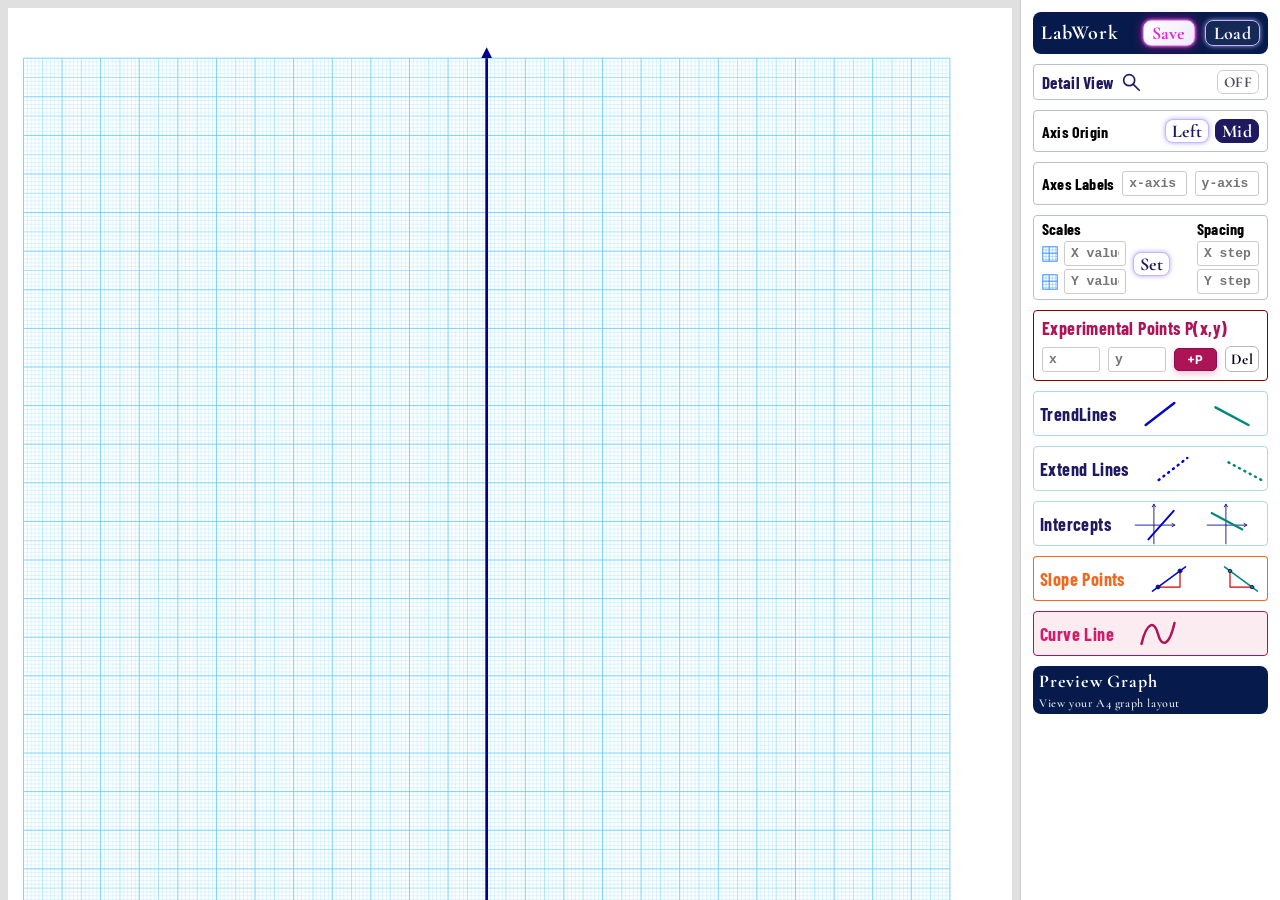
==== commit 03fa0174: "Add selectable axis origin; improve Detail View Add Left and Mid axis-origin modes and update axis l" ====
--- a/index.html
+++ b/index.html
@@ -1,17 +1,16 @@
 <!DOCTYPE html>
-<html lang="ro">
+<html lang="en">
 <head>
   <meta charset="UTF-8">
   <meta name="viewport" content="width=device-width, initial-scale=1.0">
-  <title>AxioGraph_4</title>
+  <title>AxioGraph Lab</title>
 
   <link rel="preconnect" href="https://fonts.googleapis.com">
   <link rel="preconnect" href="https://fonts.gstatic.com" crossorigin>
   <link href="https://fonts.googleapis.com/css2?family=Barlow+Condensed:wght@600;700;800;900&family=Cormorant+Garamond:wght@400;500;600;700&family=Inter:wght@400;500;600;700;800;900&display=swap" rel="stylesheet">
   
-<link rel="stylesheet" href="style.css?v=mobile-5">
-<script type="module" src="app.js?v=mobile-5"></script>
-  
+  <link rel="stylesheet" href="style.css">
+  <script type="module" src="app.js"></script>
 </head>
 
 <body>
@@ -44,40 +43,23 @@
           <g id="slope-points"></g>
           <g id="intersection-points"></g>
 
-          <text id="axis-label-x" class="axis-label-svg"
-            x="260" y="252" text-anchor="start"></text>
-
-            <text id="axis-label-y" class="axis-label-svg"
-            x="135" y="6" text-anchor="middle"></text>
-        
+          <text id="axis-label-x" class="axis-label-svg" x="260" y="252" text-anchor="start"></text>
+
+          <text id="axis-label-y" class="axis-label-svg" x="135" y="6" text-anchor="middle"></text>
+
           <!-- Zonele invizibile pentru click/tap lângă axe -->
           <g id="magnifier-sensors" pointer-events="none"></g>
-        
+
         </svg>
 
 
         <!-- Lupa Detail View -->
-          <div
-            id="magnifier-lens"
-            class="magnifier-lens"
-            hidden
-            aria-hidden="true"
-          >
-            <svg
-              id="magnifier-svg"
-              xmlns="http://www.w3.org/2000/svg"
-              preserveAspectRatio="xMidYMid meet"
-            >
-             <!-- Conținutul Axis Detail View va fi desenat de JavaScript. -->
-              <rect
-                class="magnifier-background"
-                  x="0"
-                  y="0"
-                  width="100%"
-                  height="100%"
-              ></rect>
-            </svg>
-          </div>
+        <div id="magnifier-lens" class="magnifier-lens" hidden aria-hidden="true">
+          <svg id="magnifier-svg" xmlns="http://www.w3.org/2000/svg" preserveAspectRatio="xMidYMid meet">
+            <!-- Conținutul Axis Detail View va fi desenat de JavaScript. -->
+            <rect class="magnifier-background" x="0" y="0" width="100%" height="100%"></rect>
+          </svg>
+        </div>
 
       </div>
     </div>
@@ -85,734 +67,476 @@
     <!-- ZONA DREAPTĂ: panou  -->
     <div id="controls-column" class="control-panel">
       <div id="controls">
-
+    
         <!-- CARD 1: LabWork -->
         <div class="card card-1">
           <span class="text-labwork">LabWork</span>
-
+    
           <button id="save-work" class="btn-save btn-labwork">Save</button>
-
+    
           <button id="load-work-btn" class="btn-load btn-labwork">Load</button>
           <input type="file" id="load-work-input" accept=".axio,.json,application/json" style="display:none;">
         </div>
-        
- <!--CARD   MAGNIFIER  DETAIL VIEW-->
-
-<!-- CARD: DETAIL VIEW -->
-<div class="card card-magnifier">
-  <div class="magnifier-row">
-
-    <!-- Pornește modul Detail View -->
-    <button
-      id="activate-magnifier"
-      type="button"
-      class="magnifier-launch"
-      aria-pressed="false"
-    >
-      <span class="magnifier-button-text">Detail View</span>
-
-      <svg
-        class="magnifier-icon"
-        viewBox="0 0 24 24"
-        aria-hidden="true"
-      >
-        <circle cx="10" cy="10" r="6"></circle>
-        <line x1="14.5" y1="14.5" x2="21" y2="21"></line>
-      </svg>
-    </button>
-
-    <!-- Oprește modul Detail View -->
-    <button
-      id="deactivate-magnifier"
-      type="button"
-      class="btn-del-text btn-magnifier-off"
-      disabled
-    >
-      OFF
-    </button>
-
-  </div>
-
-  <span id="magnifier-tip" class="magnifier-tip" role="status" hidden>
-   Tap and drag along an axis to inspect<br>
-    values and line intercepts.
-  </span>
-</div>
-
+    
+    
+        <!--CARD   MAGNIFIER  DETAIL VIEW-->
+    
+        <div class="card card-magnifier">
+          <div class="magnifier-row">
+    
+            <!-- Pornește modul Detail View -->
+            <button id="activate-magnifier" type="button" class="magnifier-launch" aria-pressed="false">
+              <span class="magnifier-button-text">Detail View</span>
+    
+              <svg class="magnifier-icon" viewBox="0 0 24 24" aria-hidden="true">
+                <circle cx="10" cy="10" r="6"></circle>
+                <line x1="14.5" y1="14.5" x2="21" y2="21"></line>
+              </svg>
+            </button>
+    
+            <!-- Oprește modul Detail View -->
+            <button id="deactivate-magnifier" type="button" class="btn-del-text btn-magnifier-off" disabled>
+              OFF
+            </button>
+    
+          </div>
+    
+          <span id="magnifier-tip" class="magnifier-tip" role="status" hidden>
+            Tap and drag along an axis to inspect<br>
+            values and line intercepts.
+          </span>
+        </div>
+    
+        <!-- CARD: AXIS ORIGIN -->
+        <div class="card card-labels card-origin">
+          <div class="row row-between">
+            <span class="tool-title text-scale">Axis Origin</span>
+    
+            <div class="btn-group">
+              <button id="origin-left" type="button" class="btn-labwork btn-apply-scale" aria-pressed="false">
+                Left
+              </button>
+    
+              <button id="origin-center" type="button" class="btn-labwork btn-apply-scale" aria-pressed="true">
+                Mid
+              </button>
+            </div>
+          </div>
+        </div>
+    
         <!-- CARD 2A: Axes Labels -->
-<div class="card card-labels">
-  <div class="row row-between">
-    <span class="tool-title text-labels">Axes Labels</span>
-
-    <input
-      type="text"
-      id="axis-label-input-x"
-      class="input-label"
-      placeholder="x-axis"
-    >
-
-    <input
-      type="text"
-      id="axis-label-input-y"
-      class="input-label"
-      placeholder="y-axis"
-    >
-  </div>
-</div>
-
-<!-- CARD 2B: Scales + Steps -->
-<div class="card card-2">
-  <div class="card-2-col">
-    <div class="tool-title text-scale">Scales</div>
-
-    <div class="row">
-      <svg class="icon-square" viewBox="0 0 20 20" aria-hidden="true">
-         <rect x="1" y="1" width="18" height="18" fill="#ffffff" stroke="#2f86ff" stroke-width="1.2"/>
-         <path d="M5 1 V19 M9 1 V19 M13 1 V19 M17 1 V19
-          M1 5 H19 M1 9 H19 M1 13 H19 M1 17 H19"
-         stroke="#7fc4ff" stroke-width="0.7"/>
-         <path d="M9 1 V19 M1 9 H19"
-         stroke="#2f86ff" stroke-width="1"/>
-          </svg>
-      <input
-        type="number"
-        id="scale-input-x"
-        class="input-label"
-        step="any"
-        placeholder="X value"
-      >
-    </div>
-
-    <div class="row">
-      <svg class="icon-square" viewBox="0 0 20 20" aria-hidden="true">
-       <rect x="1" y="1" width="18" height="18" fill="#ffffff" stroke="#2f86ff" stroke-width="1.2"/>
-         <path d="M5 1 V19 M9 1 V19 M13 1 V19 M17 1 V19
-           M1 5 H19 M1 9 H19 M1 13 H19 M1 17 H19"
-           stroke="#7fc4ff" stroke-width="0.7"/>
-          <path d="M9 1 V19 M1 9 H19"
-          stroke="#2f86ff" stroke-width="1"/>
-           </svg>
-      <input
-        type="number"
-        id="scale-input-y"
-        class="input-label"
-        step="any"
-        placeholder="Y value"
-      >
-    </div>
-  </div>
-
-  <button
-      id="apply-scale"
-      type="button"
-      class="btn-labwork btn-apply-scale"
-  >
-    Set
-  </button>
-
-  <div class="card-2-col">
-    <div class="tool-title text-scale">Spacing</div>
-
-    <div class="row">
-      <input
-        type="number"
-        id="step-input-x"
-        class="input-label"
-        step="any"
-        placeholder="X step"
-      >
-    </div>
-
-    <div class="row">
-      <input
-        type="number"
-        id="step-input-y"
-        class="input-label"
-        step="any"
-        placeholder="Y step"
-      >
-    </div>
-  </div>
-</div>
-        
-<!-- CARD 3: Experimental Points -->
-<div class="card card-3">
-  <span class="tool-title text-datapoint">Experimental Points P(x,y)</span>
-
-  <div class="row card-3-controls">
-    <input
-      type="number"
-      id="point-input-x"
-      class="input-xy"
-      step="any"
-      placeholder="x"
-    >
-
-    <input
-      type="number"
-      id="point-input-y"
-      class="input-xy"
-      step="any"
-      placeholder="y"
-    >
-
-    <button id="add-point" class="btn-p-plus">+P</button>
-    <button id="delete-full-point" class="btn-del-text">Del</button>
-  </div>
-</div>       
-
-<!-- Cardul 4  Meniu flotant comun pentru TrendLine 1 și 2 -->
-<div class="card floating-tool-card">
-  <div class="floating-tool-row">
-    <span class="floating-tool-title">TrendLines</span>
-
-    <details class="ghost-line" name="tool-menu-group" style="--line-color:#0208cb; --fixed-color:#0008ff;">
-      <summary class="ghost-line-summary" aria-label="TrendLine 1">
-        <svg viewBox="0 0 40 40" width="44" height="44" aria-hidden="true">
-          <line class="ghost-line-diagonal" x1="7" y1="30" x2="33" y2="10" vector-effect="non-scaling-stroke" />
-          <path class="ghost-line-x" d="M14 14 L26 26 M26 14 L14 26" vector-effect="non-scaling-stroke" />
-        </svg>
-      </summary>
-      <div class="ghost-line-content">
-        <div class="btn-group">
-          <button id="activate-trendline-1" class="btn-start">Draw Line</button>
-          <button id="fix-trendline-1" class="btn-fix" disabled>Fix Line</button>
-          <button id="reset-trendline-1" class="btn-del-text" disabled>Del</button>
-        </div>
-      </div>
-    </details>
-
-    <details class="ghost-line" name="tool-menu-group" style="--line-color:#00897B; --fixed-color:#029688;">
-      <summary class="ghost-line-summary" aria-label="TrendLine 2">
-        <svg viewBox="0 0 40 40" width="44" height="44" aria-hidden="true">
-          <line class="ghost-line-diagonal" x1="5" y1="14" x2="35" y2="30" vector-effect="non-scaling-stroke" />
-          <path class="ghost-line-x" d="M14 14 L26 26 M26 14 L14 26" vector-effect="non-scaling-stroke" />
-        </svg>
-      </summary>
-      <div class="ghost-line-content">
-        <div class="btn-group">
-          <button id="activate-trendline-4" class="btn-start">Draw Line</button>
-          <button id="fix-trendline-4" class="btn-fix" disabled>Fix Line</button>
-          <button id="reset-trendline-4" class="btn-del-text" disabled>Del</button>
-        </div>
-      </div>
-    </details>
-  </div>
-</div>
-
-
-<!-- CARDUL 5: EXTEND LINE — meniu flotant comun pentru Line 1 și Line 2 -->
-<div class="card floating-tool-card">
-  <div class="floating-tool-row">
-    <span class="floating-tool-title extendline-title">Extend Lines</span>
-
-<!-- EXTEND LINE 1 -->
-    <details
-      class="ghost-line"
-      name="tool-menu-group"
-      style="--line-color:#0208cb; --fixed-color:#0008ff;"
-    >
-      <summary class="ghost-line-summary" aria-label="Extend Line 1">
-        <svg viewBox="0 0 40 40" width="44" height="44" aria-hidden="true">
-          <line
-            class="ghost-line-diagonal"
-            x1="7"
-            y1="30"
-            x2="33"
-            y2="10"
-            stroke-dasharray="1 5"
-            vector-effect="non-scaling-stroke"
-          />
-          <path
-            class="ghost-line-x"
-            d="M14 14 L26 26 M26 14 L14 26"
-            vector-effect="non-scaling-stroke"
-          />
-        </svg>
-      </summary>
-
-      <div class="ghost-line-content">
-        <div class="btn-group">
-          <button id="activate-extensions" class="btn-start">
-            Extend
+        <div class="card card-labels">
+          <div class="row row-between">
+            <span class="tool-title text-labels">Axes Labels</span>
+    
+            <input type="text" id="axis-label-input-x" class="input-label" placeholder="x-axis">
+    
+            <input type="text" id="axis-label-input-y" class="input-label" placeholder="y-axis">
+          </div>
+        </div>
+    
+        <!-- CARD 2B: Scales + Steps -->
+        <div class="card card-2">
+          <div class="card-2-col">
+            <div class="tool-title text-scale">Scales</div>
+    
+            <div class="row">
+              <svg class="icon-square" viewBox="0 0 20 20" aria-hidden="true">
+                <rect x="1" y="1" width="18" height="18" fill="#ffffff" stroke="#2f86ff" stroke-width="1.2" />
+                <path d="M5 1 V19 M9 1 V19 M13 1 V19 M17 1 V19
+              M1 5 H19 M1 9 H19 M1 13 H19 M1 17 H19" stroke="#7fc4ff" stroke-width="0.7" />
+                <path d="M9 1 V19 M1 9 H19" stroke="#2f86ff" stroke-width="1" />
+              </svg>
+              <input type="text" inputmode="text" id="scale-input-x" class="input-label" step="any" placeholder="X value">
+            </div>
+    
+            <div class="row">
+              <svg class="icon-square" viewBox="0 0 20 20" aria-hidden="true">
+                <rect x="1" y="1" width="18" height="18" fill="#ffffff" stroke="#2f86ff" stroke-width="1.2" />
+                <path d="M5 1 V19 M9 1 V19 M13 1 V19 M17 1 V19
+               M1 5 H19 M1 9 H19 M1 13 H19 M1 17 H19" stroke="#7fc4ff" stroke-width="0.7" />
+                <path d="M9 1 V19 M1 9 H19" stroke="#2f86ff" stroke-width="1" />
+              </svg>
+              <input type="text" inputmode="text" id="scale-input-y" class="input-label" step="any" placeholder="Y value">
+            </div>
+          </div>
+    
+          <button id="apply-scale" type="button" class="btn-labwork btn-apply-scale">
+            Set
           </button>
-          <button id="fix-extensions" class="btn-fix" disabled>
-            Fix Extensions
-          </button>
-          <button id="reset-extensions" class="btn-del-text" disabled>
-            Del
-          </button>
-        </div>
-      </div>
-    </details>
-
-<!-- EXTEND LINE 2 -->
-    <details
-      class="ghost-line"
-      name="tool-menu-group"
-      style="--line-color:#00897B; --fixed-color:#029688;"
-    >
-      <summary class="ghost-line-summary" aria-label="Extend Line 2">
-        <svg viewBox="0 0 40 40" width="44" height="44" aria-hidden="true">
-          <line
-            class="ghost-line-diagonal"
-            x1="5"
-            y1="14"
-            x2="35"
-            y2="30"
-            stroke-dasharray="1 5"
-            vector-effect="non-scaling-stroke"
-          />
-          <path
-            class="ghost-line-x"
-            d="M14 14 L26 26 M26 14 L14 26"
-            vector-effect="non-scaling-stroke"
-          />
-        </svg>
-      </summary>
-
-      <div class="ghost-line-content">
-        <div class="btn-group">
-          <button id="activate-extensions-2" class="btn-start">
-            Extend
-          </button>
-          <button id="fix-extensions-2" class="btn-fix" disabled>
-            Fix Extensions
-          </button>
-          <button id="reset-extensions-2" class="btn-del-text" disabled>
-            Del
-          </button>
-        </div>
-      </div>
-    </details>
-  </div>
-</div>
-
-<!-- CARD 6: AXIS INTERCEPTS — meniuri flotante -->
-<div class="card floating-tool-card">
-  <div class="floating-tool-row">
-    <span class="floating-tool-title">Intercepts</span>
-
-<!-- INTERCEPTS — LINE 1 -->
-    <details
-      class="ghost-line"
-      name="tool-menu-group"
-      style="--line-color:#0208cb; --fixed-color:#0008ff;"
-    >
-      <summary class="ghost-line-summary" aria-label="Axis Intercepts Line 1">
-        <svg viewBox="0 0 40 40" width="44" height="44" aria-hidden="true">
-          <!-- Desenul complet moștenește animația vechii linii -->
-          <g class="ghost-line-diagonal ghost-intercept-mark">
-
-          <!-- OX -->
-          <line
-            class="ghost-intercept-axis"
-            x1="2"
-            y1="21"
-            x2="38"
-            y2="21"
-          />
-            <polyline
-              class="ghost-intercept-axis"
-              points="35.5,19.5 38,21 35.5,22.5"
-            />
-
-            <!-- OY -->
-            <line
-            class="ghost-intercept-axis"
-            x1="19"
-            y1="38"
-            x2="19"
-            y2="2"
-          />
-          <polyline
-            class="ghost-intercept-axis"
-            points="17.5,4.5 19,2 20.5,4.5"
-          />
-
-          <!-- Line 1 -->
-          <line
-            class="ghost-intercept-diagonal"
-            x1="14"
-            y1="34"
-            x2="37"
-            y2="8"
-          />
-        </g>
-
-        <!-- X-ul rămâne separat -->
-        <path
-          class="ghost-line-x"
-          d="M14 14 L26 26 M26 14 L14 26"
-          vector-effect="non-scaling-stroke"
-        />
-       </svg>
-      </summary>
-
-      <div class="ghost-line-content">
-        <div class="row row-between margin-b">
-          <input
-            type="number"
-            id="intersection-x-value"
-            class="input-xy input-intercept"
-            step="any"
-            placeholder="x₁"
-          >
-          <button id="add-intersection-x" class="btn-try">
-          Try x-intercept
-          </button>
-          <button id="reset-intersection-x" class="btn-del-text">Del</button>
-        </div>
-
-        <div class="row row-between">
-          <input
-            type="number"
-            id="intersection-y-value"
-            class="input-xy input-intercept"
-            step="any"
-            placeholder="y₁"
-          >
-          <button id="add-intersection-y" class="btn-try">
-          Try y-intercept
-          </button>
-          <button id="reset-intersection-y" class="btn-del-text">Del</button>
-        </div>
-      </div>
-    </details>
-
-<!-- INTERCEPTS — LINE 2 -->
-    <details
-      class="ghost-line"
-      name="tool-menu-group"
-      style="--line-color:#00897B; --fixed-color:#029688;"
-    >
-      <summary class="ghost-line-summary" aria-label="Axis Intercepts Line 2">
-
-        <svg viewBox="0 0 40 40" width="44" height="44" aria-hidden="true">
-          <!-- Desenul complet moștenește animația vechii linii -->
-          <g class="ghost-line-diagonal ghost-intercept-mark">
-
-            <!-- OX -->
-            <line
-              class="ghost-intercept-axis"
-              x1="2"
-              y1="21"
-              x2="38"
-              y2="21"
-            />
-            <polyline
-              class="ghost-intercept-axis"
-              points="35.5,19.5 38,21 35.5,22.5"
-            />
-
-            <!-- OY -->
-            <line
-              class="ghost-intercept-axis"
-              x1="19"
-              y1="38"
-              x2="19"
-              y2="2"
-            />
-            <polyline
-              class="ghost-intercept-axis"
-              points="17.5,4.5 19,2 20.5,4.5"
-            />
-
-            <!-- Line 2 -->
-            <line
-              class="ghost-intercept-diagonal"
-              x1="6"
-              y1="10"
-              x2="34"
-              y2="25"
-            />
-          </g>
-
-          <!-- X-ul rămâne separat -->
-          <path
-            class="ghost-line-x"
-            d="M14 14 L26 26 M26 14 L14 26"
-            vector-effect="non-scaling-stroke"
-          />
-        </svg>
-      </summary>
-
-      <div class="ghost-line-content">
-        <div class="row row-between margin-b">
-          <input
-            type="number"
-            id="intersection-x-value-2"
-            class="input-xy input-intercept"
-            step="any"
-            placeholder="x₂"
-          >
-          <button id="add-intersection-x-2" class="btn-try">
-          Try x-intercept
-          </button>
-          <button id="reset-intersection-x-2" class="btn-del-text">Del</button>
-        </div>
-
-        <div class="row row-between">
-          <input
-            type="number"
-            id="intersection-y-value-2"
-            class="input-xy input-intercept"
-            step="any"
-            placeholder="y₂"
-          >
-          <button id="add-intersection-y-2" class="btn-try">
-          Try y-intercept
-          </button>
-          <button id="reset-intersection-y-2" class="btn-del-text">Del</button>
-        </div>
-      </div>
-    </details>
-  </div>
-</div>
-        
-<!-- CARD 7: Slope Points — meniu flotant -->
-<div class="card card-5 floating-tool-card">
-  <div class="floating-tool-row">
-    <span class="floating-tool-title text-slope">Slope Points</span>
-
-    <details
-      class="ghost-line"
-      name="tool-menu-group"
-      style="--line-color:#0208cb; --fixed-color:#0008ff;"
-    >
-      <summary class="ghost-line-summary" aria-label="Slope Points">
-        <svg viewBox="0 0 40 40" width="44" height="44" aria-hidden="true">
-
-          <!-- Desenul care dispare ca fumul -->
-          <g class="ghost-line-diagonal ghost-slope-mark">
-
-            <!-- Dreapta albastră -->
-            <line
-              class="ghost-slope-line"
-              x1="5"
-              y1="31"
-              x2="35"
-              y2="9"
-            />
-
-            <!-- Diferențele Δx și Δy -->
-            <polyline
-              class="ghost-slope-guide"
-              points="10,27.3 30,27.3 30,12.7"
-            />
-
-            <!-- Cele două puncte -->
-            <circle class="ghost-slope-point" cx="10" cy="27.3" r="1.8" />
-            <circle class="ghost-slope-point" cx="30" cy="12.7" r="1.8" />
-          </g>
-
-          <!-- × folosit când meniul este deschis -->
-          <path
-            class="ghost-line-x"
-            d="M14 14 L26 26 M26 14 L14 26"
-            vector-effect="non-scaling-stroke"
-          />
-        </svg>
-      </summary>
-
-      <div class="ghost-line-content">
-        <div class="row row-between margin-b">
-          <input
-            type="number"
-            id="slope-p1-x"
-            class="input-xy"
-            step="any"
-            placeholder="x₁"
-          >
-
-          <input
-            type="number"
-            id="slope-p1-y"
-            class="input-xy"
-            step="any"
-            placeholder="y₁"
-          >
-
-          <button id="add-slope-p1" class="btn-try">
-            + P₁
-          </button>
-
-          <button id="reset-slope-p1" class="btn-del-text">Del</button>
-        </div>
-
-        <div class="row row-between">
-          <input
-            type="number"
-            id="slope-p2-x"
-            class="input-xy"
-            step="any"
-            placeholder="x₂"
-          >
-
-          <input
-            type="number"
-            id="slope-p2-y"
-            class="input-xy"
-            step="any"
-            placeholder="y₂"
-          >
-
-          <button id="add-slope-p2" class="btn-try">
-            + P₂
-          </button>
-
-          <button id="reset-slope-p2" class="btn-del-text">Del</button>
-        </div>
-      </div>
-    </details>
-
-    <details
-      class="ghost-line"
-      name="tool-menu-group"
-      style="--line-color:#00897B; --fixed-color:#029688;"
-    >
-      <summary class="ghost-line-summary" aria-label="Slope Points Line 2">
-          <svg viewBox="0 0 40 40" width="44" height="44" aria-hidden="true">
-
-            <!-- Desenul pantei negative pt dreapta verde-->
-            <g class="ghost-line-diagonal ghost-slope-mark">
-              <line
-                class="ghost-slope-line"
-                x1="5"
-                y1="9"
-                x2="35"
-                y2="31"
-              />
-
-              <polyline
-                class="ghost-slope-guide"
-                points="10,12.7 10,27.3 30,27.3"
-              />
-
-              <circle class="ghost-slope-point" cx="10" cy="12.7" r="1.6" />
-              <circle class="ghost-slope-point" cx="30" cy="27.3" r="1.6" />
-            </g>
-
-            <path
-              class="ghost-line-x"
-              d="M14 14 L26 26 M26 14 L14 26"
-              vector-effect="non-scaling-stroke"
-            />
-          </svg>
-        </summary>
-
-        <div class="ghost-line-content">
-          <div class="row row-between margin-b">
-            <input
-              type="number"
-              id="slope-s1-x"
-              class="input-xy"
-              step="any"
-              placeholder="x₁"
-            >
-
-            <input
-              type="number"
-              id="slope-s1-y"
-              class="input-xy"
-              step="any"
-              placeholder="y₁"
-            >
-
-            <button id="add-slope-s1" class="btn-try">+S₁</button>
-            <button id="reset-slope-s1" class="btn-del-text">Del</button>
-        </div>
-
-        <div class="row row-between">
-          <input
-            type="number"
-            id="slope-s2-x"
-            class="input-xy"
-            step="any"
-            placeholder="x₂"
-          >
-
-          <input
-            type="number"
-            id="slope-s2-y"
-            class="input-xy"
-            step="any"
-            placeholder="y₂"
-          >
-
-          <button id="add-slope-s2" class="btn-try">+S₂</button>
-          <button id="reset-slope-s2" class="btn-del-text">Del</button>
-       </div>
-     </div>
-   </details>
-  </div>
-</div>       
-
-<!-- CARD 9: Curve Line — meniu flotant -->
-<div class="card card-7 floating-tool-card">
-  <div class="floating-tool-row">
-    <span class="floating-tool-title text-curveline">Curve Line</span>
-
-    <details
-      class="ghost-line"
-      name="tool-menu-group"
-      style="--line-color:#AD1457; --fixed-color:#C2185B;"
-    >
-      <summary class="ghost-line-summary" aria-label="Curve Line">
-        <svg viewBox="0 0 40 40" width="44" height="44" aria-hidden="true">
-
-          <!-- Curba care preia hoverul și animația de fum -->
-          <path
-            class="ghost-line-diagonal ghost-curve-path"
-            d="M5 29 C10 8, 17 8, 20 20 S30 32, 35 10"
-            fill="none"
-            vector-effect="non-scaling-stroke"
-          />
-
-          <!-- × afișat când meniul este deschis -->
-          <path
-            class="ghost-line-x"
-            d="M14 14 L26 26 M26 14 L14 26"
-            vector-effect="non-scaling-stroke"
-          />
-        </svg>
-      </summary>
-
-      <div class="ghost-line-content">
-        <div class="btn-group">
-          <button id="activate-curveline" class="btn-curve">
-            Draw Curve
-          </button>
-
-          <button id="fix-curveline" class="btn-curve-fix" disabled>
-            Fix Curve
-          </button>
-
-          <button id="reset-curveline" class="btn-del-text" disabled>
-            Del
-          </button>
-        </div>
-      </div>
-    </details>
-  </div>
-</div>
-
-
+    
+          <div class="card-2-col">
+            <div class="tool-title text-scale">Spacing</div>
+    
+            <div class="row">
+              <input type="text" inputmode="text" id="step-input-x" class="input-label" step="any" placeholder="X step">
+            </div>
+    
+            <div class="row">
+              <input type="text" inputmode="text" id="step-input-y" class="input-label" step="any" placeholder="Y step">
+            </div>
+          </div>
+        </div>
+    
+        <!-- CARD 3: Experimental Points -->
+        <div class="card card-3">
+          <span class="tool-title text-datapoint">Experimental Points P(x,y)</span>
+    
+          <div class="row card-3-controls">
+            <input type="text" inputmode="text" id="point-input-x" class="input-xy" step="any" placeholder="x">
+    
+            <input type="text" inputmode="text" id="point-input-y" class="input-xy" step="any" placeholder="y">
+    
+            <button id="add-point" class="btn-p-plus">+P</button>
+            <button id="delete-full-point" class="btn-del-text">Del</button>
+          </div>
+        </div>
+    
+        <!-- Cardul 4  Meniu flotant comun pentru TrendLine 1 și 2 -->
+        <div class="card floating-tool-card">
+          <div class="floating-tool-row">
+            <span class="floating-tool-title">TrendLines</span>
+    
+            <details class="ghost-line" name="tool-menu-group" style="--line-color:#0208cb; --fixed-color:#0008ff;">
+              <summary class="ghost-line-summary" aria-label="TrendLine 1">
+                <svg viewBox="0 0 40 40" width="44" height="44" aria-hidden="true">
+                  <line class="ghost-line-diagonal" x1="7" y1="30" x2="33" y2="10" vector-effect="non-scaling-stroke" />
+                  <path class="ghost-line-x" d="M14 14 L26 26 M26 14 L14 26" vector-effect="non-scaling-stroke" />
+                </svg>
+              </summary>
+              <div class="ghost-line-content">
+                <div class="btn-group">
+                  <button id="activate-trendline-1" class="btn-start">Draw Line</button>
+                  <button id="fix-trendline-1" class="btn-fix" disabled>Fix Line</button>
+                  <button id="reset-trendline-1" class="btn-del-text" disabled>Del</button>
+                </div>
+              </div>
+            </details>
+    
+            <details class="ghost-line" name="tool-menu-group" style="--line-color:#00897B; --fixed-color:#029688;">
+              <summary class="ghost-line-summary" aria-label="TrendLine 2">
+                <svg viewBox="0 0 40 40" width="44" height="44" aria-hidden="true">
+                  <line class="ghost-line-diagonal" x1="5" y1="14" x2="35" y2="30" vector-effect="non-scaling-stroke" />
+                  <path class="ghost-line-x" d="M14 14 L26 26 M26 14 L14 26" vector-effect="non-scaling-stroke" />
+                </svg>
+              </summary>
+              <div class="ghost-line-content">
+                <div class="btn-group">
+                  <button id="activate-trendline-4" class="btn-start">Draw Line</button>
+                  <button id="fix-trendline-4" class="btn-fix" disabled>Fix Line</button>
+                  <button id="reset-trendline-4" class="btn-del-text" disabled>Del</button>
+                </div>
+              </div>
+            </details>
+          </div>
+        </div>
+    
+    
+        <!-- CARDUL 5: EXTEND LINE — meniu flotant comun pentru Line 1 și Line 2 -->
+        <div class="card floating-tool-card">
+          <div class="floating-tool-row">
+            <span class="floating-tool-title extendline-title">Extend Lines</span>
+    
+            <!-- EXTEND LINE 1 -->
+            <details class="ghost-line" name="tool-menu-group" style="--line-color:#0208cb; --fixed-color:#0008ff;">
+              <summary class="ghost-line-summary" aria-label="Extend Line 1">
+                <svg viewBox="0 0 40 40" width="44" height="44" aria-hidden="true">
+                  <line class="ghost-line-diagonal" x1="7" y1="30" x2="33" y2="10" stroke-dasharray="1 5"
+                    vector-effect="non-scaling-stroke" />
+                  <path class="ghost-line-x" d="M14 14 L26 26 M26 14 L14 26" vector-effect="non-scaling-stroke" />
+                </svg>
+              </summary>
+    
+              <div class="ghost-line-content">
+                <div class="btn-group">
+                  <button id="activate-extensions" class="btn-start">
+                    Extend
+                  </button>
+                  <button id="fix-extensions" class="btn-fix" disabled>
+                    Fix Extensions
+                  </button>
+                  <button id="reset-extensions" class="btn-del-text" disabled>
+                    Del
+                  </button>
+                </div>
+              </div>
+            </details>
+    
+            <!-- EXTEND LINE 2 -->
+            <details class="ghost-line" name="tool-menu-group" style="--line-color:#00897B; --fixed-color:#029688;">
+              <summary class="ghost-line-summary" aria-label="Extend Line 2">
+                <svg viewBox="0 0 40 40" width="44" height="44" aria-hidden="true">
+                  <line class="ghost-line-diagonal" x1="5" y1="14" x2="35" y2="30" stroke-dasharray="1 5"
+                    vector-effect="non-scaling-stroke" />
+                  <path class="ghost-line-x" d="M14 14 L26 26 M26 14 L14 26" vector-effect="non-scaling-stroke" />
+                </svg>
+              </summary>
+    
+              <div class="ghost-line-content">
+                <div class="btn-group">
+                  <button id="activate-extensions-2" class="btn-start">
+                    Extend
+                  </button>
+                  <button id="fix-extensions-2" class="btn-fix" disabled>
+                    Fix Extensions
+                  </button>
+                  <button id="reset-extensions-2" class="btn-del-text" disabled>
+                    Del
+                  </button>
+                </div>
+              </div>
+            </details>
+          </div>
+        </div>
+    
+        <!-- CARD 6: AXIS INTERCEPTS — meniuri flotante -->
+        <div class="card floating-tool-card">
+          <div class="floating-tool-row">
+            <span class="floating-tool-title">Intercepts</span>
+    
+            <!-- INTERCEPTS — LINE 1 -->
+            <details class="ghost-line" name="tool-menu-group" style="--line-color:#0208cb; --fixed-color:#0008ff;">
+              <summary class="ghost-line-summary" aria-label="Axis Intercepts Line 1">
+                <svg viewBox="0 0 40 40" width="44" height="44" aria-hidden="true">
+                  <!-- Desenul complet moștenește animația vechii linii -->
+                  <g class="ghost-line-diagonal ghost-intercept-mark">
+    
+                    <!-- OX -->
+                    <line class="ghost-intercept-axis" x1="2" y1="21" x2="38" y2="21" />
+                    <polyline class="ghost-intercept-axis" points="35.5,19.5 38,21 35.5,22.5" />
+    
+                    <!-- OY -->
+                    <line class="ghost-intercept-axis" x1="19" y1="38" x2="19" y2="2" />
+                    <polyline class="ghost-intercept-axis" points="17.5,4.5 19,2 20.5,4.5" />
+    
+                    <!-- Line 1 -->
+                    <line class="ghost-intercept-diagonal" x1="14" y1="34" x2="37" y2="8" />
+                  </g>
+    
+                  <!-- X-ul rămâne separat -->
+                  <path class="ghost-line-x" d="M14 14 L26 26 M26 14 L14 26" vector-effect="non-scaling-stroke" />
+                </svg>
+              </summary>
+    
+              <div class="ghost-line-content">
+                <div class="row row-between margin-b">
+                  <input type="text" inputmode="text" id="intersection-x-value" class="input-xy input-intercept" step="any"
+                    placeholder="x₁">
+                  <button id="add-intersection-x" class="btn-try">
+                    Try x-intercept
+                  </button>
+                  <button id="reset-intersection-x" class="btn-del-text">Del</button>
+                </div>
+    
+                <div class="row row-between">
+                  <input type="text" inputmode="text" id="intersection-y-value" class="input-xy input-intercept" step="any"
+                    placeholder="y₁">
+                  <button id="add-intersection-y" class="btn-try">
+                    Try y-intercept
+                  </button>
+                  <button id="reset-intersection-y" class="btn-del-text">Del</button>
+                </div>
+              </div>
+            </details>
+    
+            <!-- INTERCEPTS — LINE 2 -->
+            <details class="ghost-line" name="tool-menu-group" style="--line-color:#00897B; --fixed-color:#029688;">
+              <summary class="ghost-line-summary" aria-label="Axis Intercepts Line 2">
+    
+                <svg viewBox="0 0 40 40" width="44" height="44" aria-hidden="true">
+                  <!-- Desenul complet moștenește animația vechii linii -->
+                  <g class="ghost-line-diagonal ghost-intercept-mark">
+    
+                    <!-- OX -->
+                    <line class="ghost-intercept-axis" x1="2" y1="21" x2="38" y2="21" />
+                    <polyline class="ghost-intercept-axis" points="35.5,19.5 38,21 35.5,22.5" />
+    
+                    <!-- OY -->
+                    <line class="ghost-intercept-axis" x1="19" y1="38" x2="19" y2="2" />
+                    <polyline class="ghost-intercept-axis" points="17.5,4.5 19,2 20.5,4.5" />
+    
+                    <!-- Line 2 -->
+                    <line class="ghost-intercept-diagonal" x1="6" y1="10" x2="34" y2="25" />
+                  </g>
+    
+                  <!-- X-ul rămâne separat -->
+                  <path class="ghost-line-x" d="M14 14 L26 26 M26 14 L14 26" vector-effect="non-scaling-stroke" />
+                </svg>
+              </summary>
+    
+              <div class="ghost-line-content">
+                <div class="row row-between margin-b">
+                  <input type="text" inputmode="text" id="intersection-x-value-2" class="input-xy input-intercept"
+                    step="any" placeholder="x₂">
+                  <button id="add-intersection-x-2" class="btn-try">
+                    Try x-intercept
+                  </button>
+                  <button id="reset-intersection-x-2" class="btn-del-text">Del</button>
+                </div>
+    
+                <div class="row row-between">
+                  <input type="text" inputmode="text" id="intersection-y-value-2" class="input-xy input-intercept"
+                    step="any" placeholder="y₂">
+                  <button id="add-intersection-y-2" class="btn-try">
+                    Try y-intercept
+                  </button>
+                  <button id="reset-intersection-y-2" class="btn-del-text">Del</button>
+                </div>
+              </div>
+            </details>
+          </div>
+        </div>
+    
+        <!-- CARD 7: Slope Points — meniu flotant -->
+        <div class="card card-5 floating-tool-card">
+          <div class="floating-tool-row">
+            <span class="floating-tool-title text-slope">Slope Points</span>
+    
+            <details class="ghost-line" name="tool-menu-group" style="--line-color:#0208cb; --fixed-color:#0008ff;">
+              <summary class="ghost-line-summary" aria-label="Slope Points">
+                <svg viewBox="0 0 40 40" width="44" height="44" aria-hidden="true">
+    
+                  <!-- Desenul care dispare ca fumul -->
+                  <g class="ghost-line-diagonal ghost-slope-mark">
+    
+                    <!-- Dreapta albastră -->
+                    <line class="ghost-slope-line" x1="5" y1="31" x2="35" y2="9" />
+    
+                    <!-- Diferențele Δx și Δy -->
+                    <polyline class="ghost-slope-guide" points="10,27.3 30,27.3 30,12.7" />
+    
+                    <!-- Cele două puncte -->
+                    <circle class="ghost-slope-point" cx="10" cy="27.3" r="1.8" />
+                    <circle class="ghost-slope-point" cx="30" cy="12.7" r="1.8" />
+                  </g>
+    
+                  <!-- × folosit când meniul este deschis -->
+                  <path class="ghost-line-x" d="M14 14 L26 26 M26 14 L14 26" vector-effect="non-scaling-stroke" />
+                </svg>
+              </summary>
+    
+              <div class="ghost-line-content">
+                <div class="row row-between margin-b">
+                  <input type="text" inputmode="text" id="slope-p1-x" class="input-xy" step="any" placeholder="x₁">
+    
+                  <input type="text" inputmode="text" id="slope-p1-y" class="input-xy" step="any" placeholder="y₁">
+    
+                  <button id="add-slope-p1" class="btn-try">
+                    + P₁
+                  </button>
+    
+                  <button id="reset-slope-p1" class="btn-del-text">Del</button>
+                </div>
+    
+                <div class="row row-between">
+                  <input type="text" inputmode="text" id="slope-p2-x" class="input-xy" step="any" placeholder="x₂">
+    
+                  <input type="text" inputmode="text" id="slope-p2-y" class="input-xy" step="any" placeholder="y₂">
+    
+                  <button id="add-slope-p2" class="btn-try">
+                    + P₂
+                  </button>
+    
+                  <button id="reset-slope-p2" class="btn-del-text">Del</button>
+                </div>
+              </div>
+            </details>
+    
+            <details class="ghost-line" name="tool-menu-group" style="--line-color:#00897B; --fixed-color:#029688;">
+              <summary class="ghost-line-summary" aria-label="Slope Points Line 2">
+                <svg viewBox="0 0 40 40" width="44" height="44" aria-hidden="true">
+    
+                  <!-- Desenul pantei negative pt dreapta verde-->
+                  <g class="ghost-line-diagonal ghost-slope-mark">
+                    <line class="ghost-slope-line" x1="5" y1="9" x2="35" y2="31" />
+    
+                    <polyline class="ghost-slope-guide" points="10,12.7 10,27.3 30,27.3" />
+    
+                    <circle class="ghost-slope-point" cx="10" cy="12.7" r="1.6" />
+                    <circle class="ghost-slope-point" cx="30" cy="27.3" r="1.6" />
+                  </g>
+    
+                  <path class="ghost-line-x" d="M14 14 L26 26 M26 14 L14 26" vector-effect="non-scaling-stroke" />
+                </svg>
+              </summary>
+    
+              <div class="ghost-line-content">
+                <div class="row row-between margin-b">
+                  <input type="text" inputmode="text" id="slope-s1-x" class="input-xy" step="any" placeholder="x₁">
+    
+                  <input type="text" inputmode="text" id="slope-s1-y" class="input-xy" step="any" placeholder="y₁">
+    
+                  <button id="add-slope-s1" class="btn-try">+S₁</button>
+                  <button id="reset-slope-s1" class="btn-del-text">Del</button>
+                </div>
+    
+                <div class="row row-between">
+                  <input type="text" inputmode="text" id="slope-s2-x" class="input-xy" step="any" placeholder="x₂">
+    
+                  <input type="text" inputmode="text" id="slope-s2-y" class="input-xy" step="any" placeholder="y₂">
+    
+                  <button id="add-slope-s2" class="btn-try">+S₂</button>
+                  <button id="reset-slope-s2" class="btn-del-text">Del</button>
+                </div>
+              </div>
+            </details>
+          </div>
+        </div>
+    
+        <!-- CARD 9: Curve Line — meniu flotant -->
+        <div class="card card-7 floating-tool-card">
+          <div class="floating-tool-row">
+            <span class="floating-tool-title text-curveline">Curve Line</span>
+    
+            <details class="ghost-line" name="tool-menu-group" style="--line-color:#AD1457; --fixed-color:#C2185B;">
+              <summary class="ghost-line-summary" aria-label="Curve Line">
+                <svg viewBox="0 0 40 40" width="44" height="44" aria-hidden="true">
+    
+                  <!-- Curba care preia hoverul și animația de fum -->
+                  <path class="ghost-line-diagonal ghost-curve-path" d="M5 29 C10 8, 17 8, 20 20 S30 32, 35 10" fill="none"
+                    vector-effect="non-scaling-stroke" />
+    
+                  <!-- × afișat când meniul este deschis -->
+                  <path class="ghost-line-x" d="M14 14 L26 26 M26 14 L14 26" vector-effect="non-scaling-stroke" />
+                </svg>
+              </summary>
+    
+              <div class="ghost-line-content">
+                <div class="btn-group">
+                  <button id="activate-curveline" class="btn-curve">
+                    Draw Curve
+                  </button>
+    
+                  <button id="fix-curveline" class="btn-curve-fix" disabled>
+                    Fix Curve
+                  </button>
+    
+                  <button id="reset-curveline" class="btn-del-text" disabled>
+                    Del
+                  </button>
+                </div>
+              </div>
+            </details>
+          </div>
+        </div>
+    
+    
         <!-- CARD 10: Graph preview -->
-       <button id="preview-graph" class="btn-preview-graph">
+        <button id="preview-graph" class="btn-preview-graph">
           <span class="preview-title">Preview Graph</span>
           <span class="preview-note">
             View your A4 graph layout
           </span>
         </button>
-
+    
       </div>
     </div>
-
+    
     <button id="exit-preview" type="button">
       Keep Building
     </button>
-
-  </div>
-</body>
-</html>
+    
+    </div>
+    </body>
+    
+    </html>
--- a/style.css
+++ b/style.css
@@ -487,6 +487,21 @@
   gap: 8px;
 }
 
+.card-origin .row {
+  display: flex;
+}
+
+.card-origin .btn-apply-scale {
+  margin-top: 0;
+  left: 0;
+}
+.card-origin
+.btn-apply-scale[aria-pressed="true"] {
+  background-color: #1f1a60;
+  color: #ffffff;
+  border-color: #1f1a60;
+  box-shadow: none;
+}
 
 /* CARD 2B: Scales + Steps */
 .card-2 {
@@ -1282,7 +1297,6 @@
 .trend-handle,
 .curve-handle {
   pointer-events: all;
-  touch-action: none;
 }
 
 .trend-hit {
@@ -1384,6 +1398,7 @@
   transition-duration: 0.08s;
 }
 
+
 @media (max-width: 700px) {
   .graph-area {
     flex: 0 0 auto;
@@ -1401,15 +1416,19 @@
     width: auto;
     height: calc(100dvh - 16px);
   }
-  .trend-hit[data-trendline="1"] {
+
+  /* CORECȚIE PENTRU DRAG PE MOBIL */
+  .trend-hit {
     pointer-events: none;
   }
 
-.trend-hit-band[data-trendline="1"] {
-  pointer-events: all;
-  touch-action: none;
-  -webkit-user-select: none;
-  user-select: none;
-  -webkit-touch-callout: none;
-}
-}
+  .trend-hit-band,
+  .trend-handle-hit,
+  .curve-handle-hit {
+    pointer-events: all;
+    touch-action: none;
+    -webkit-user-select: none;
+    user-select: none;
+    -webkit-touch-callout: none;
+  }
+}
